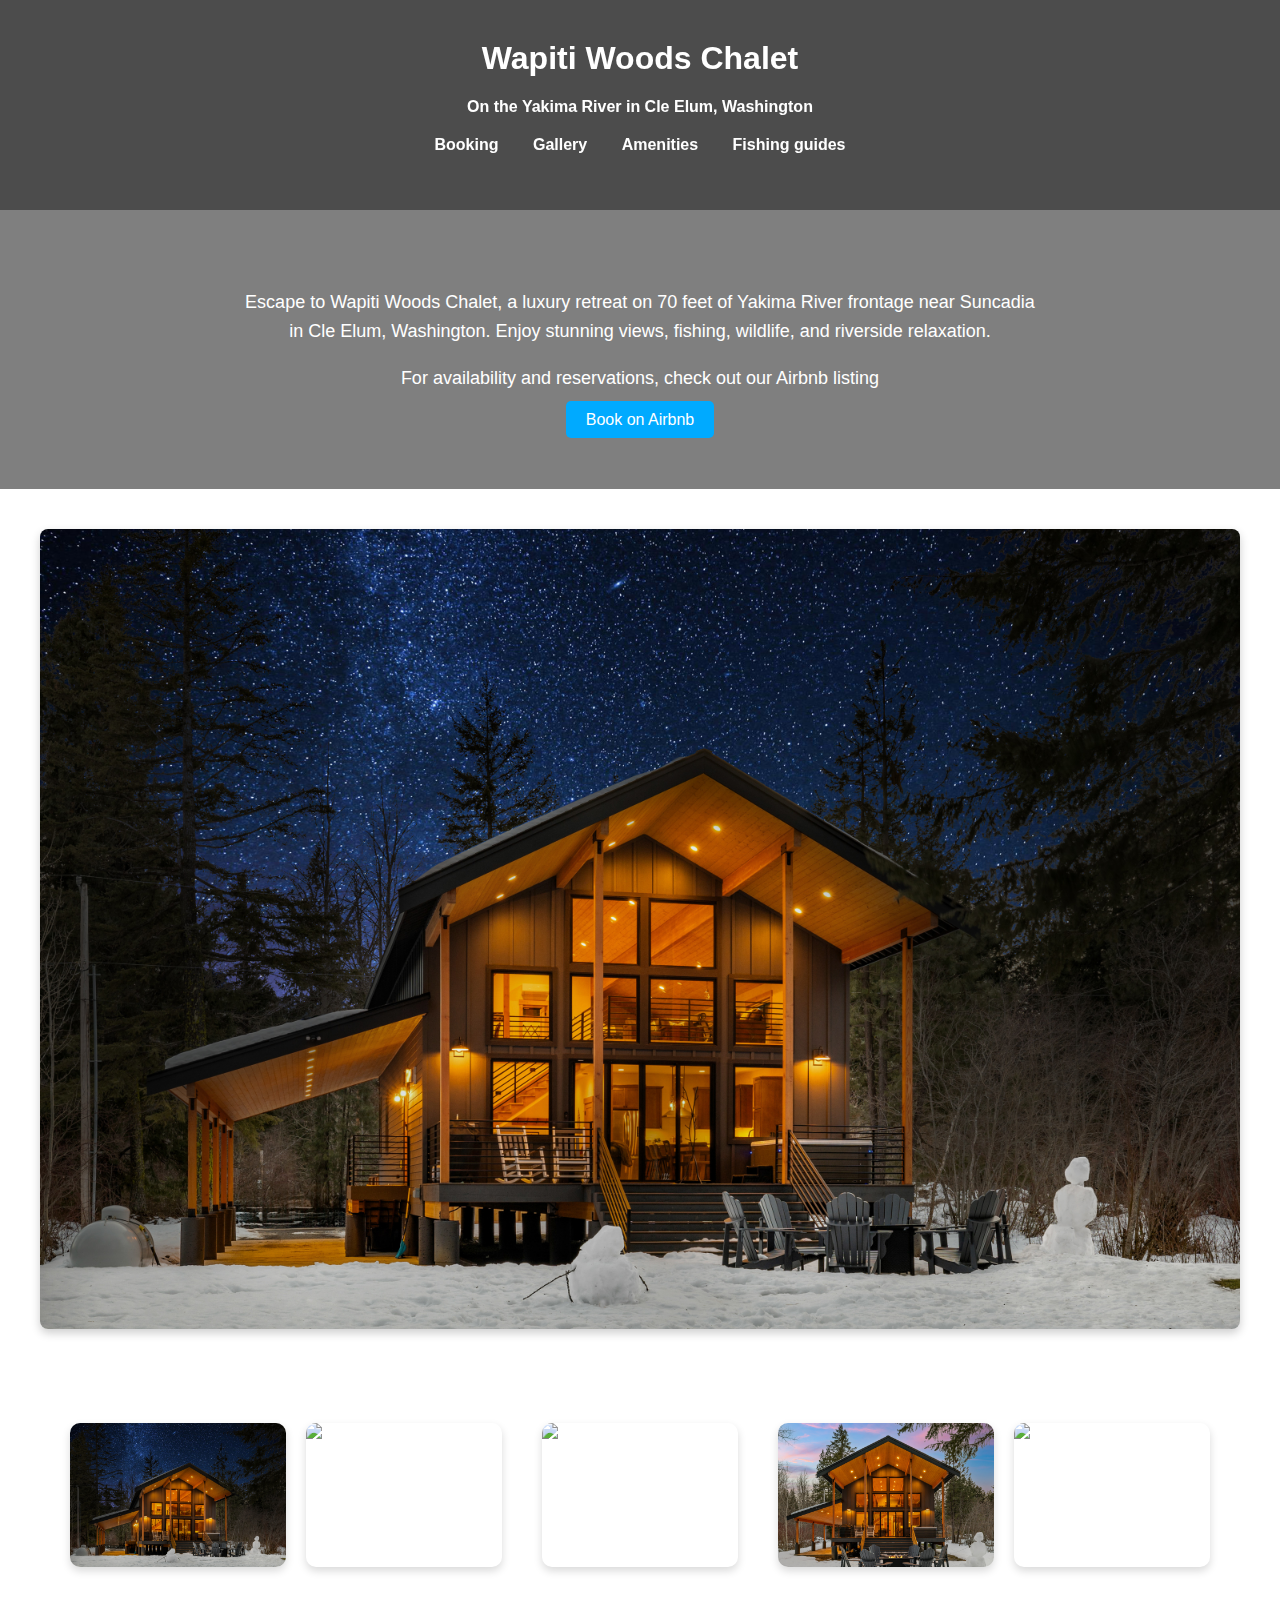
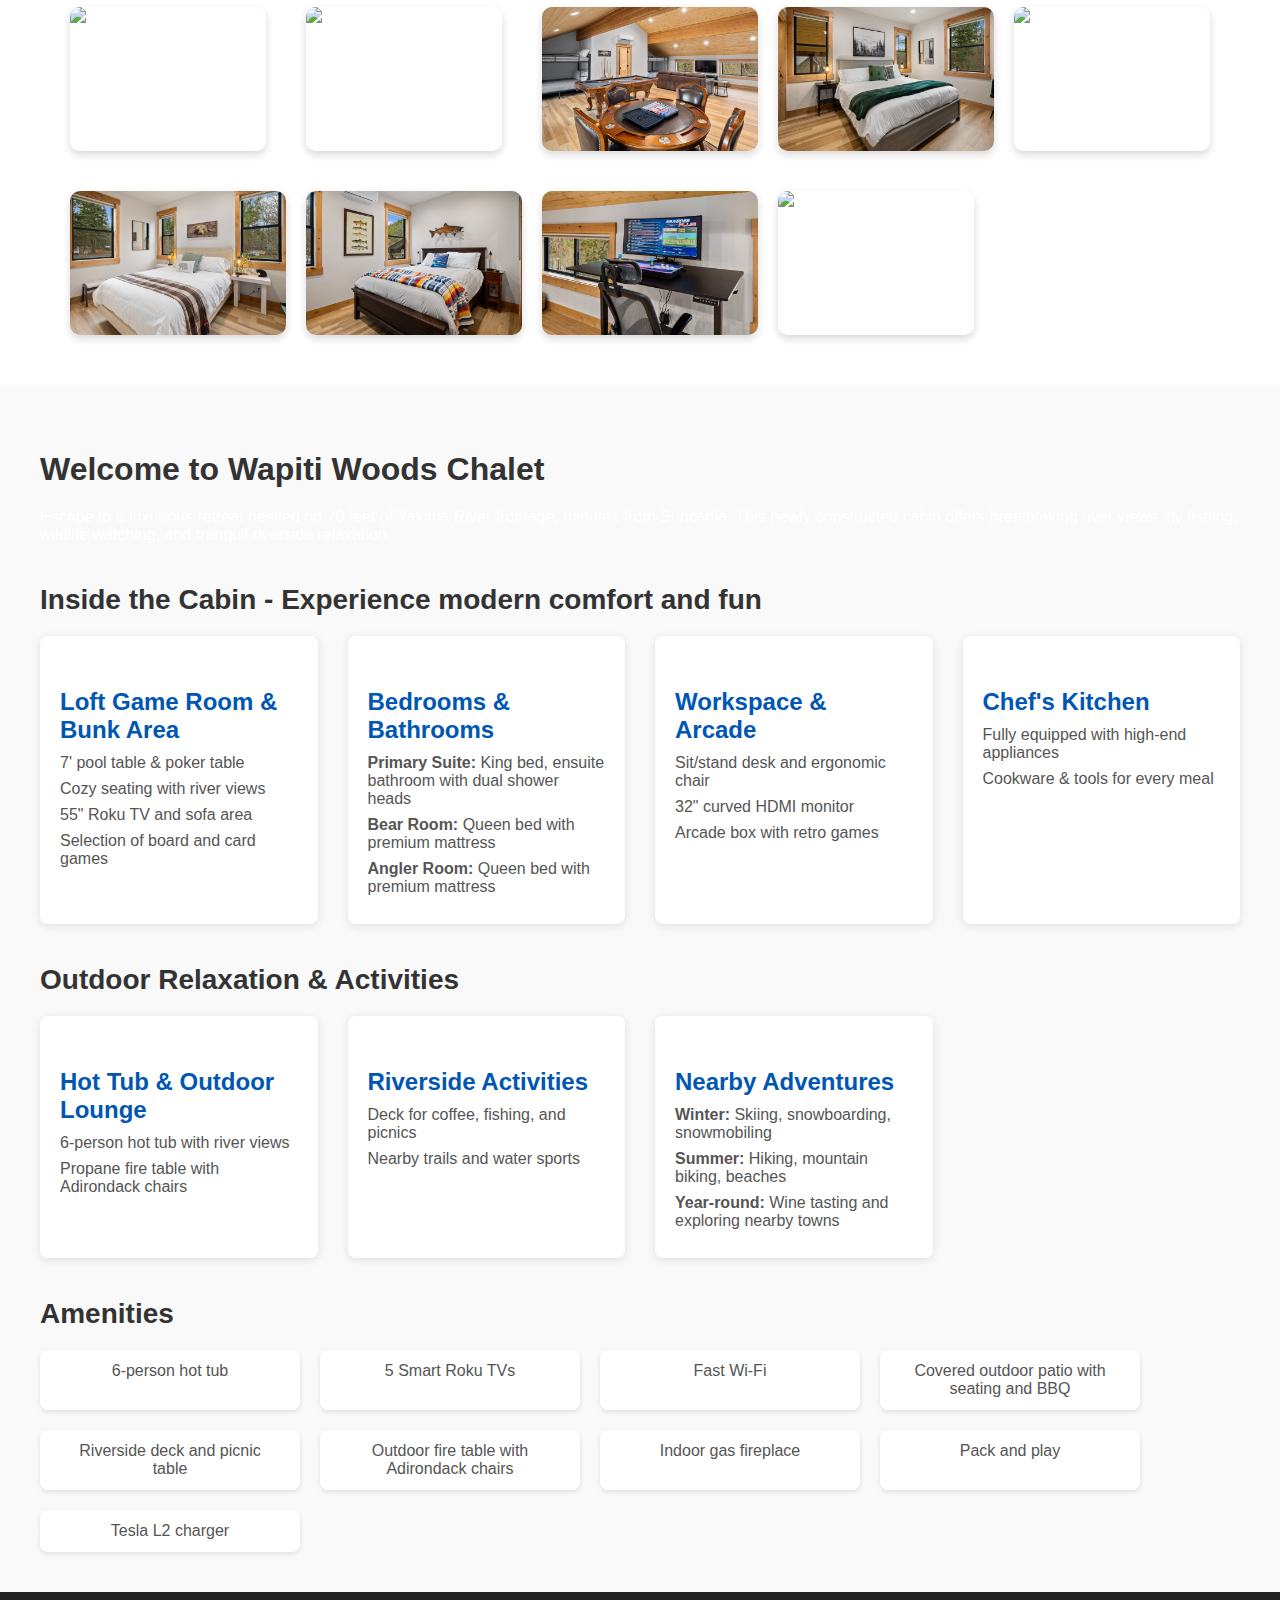
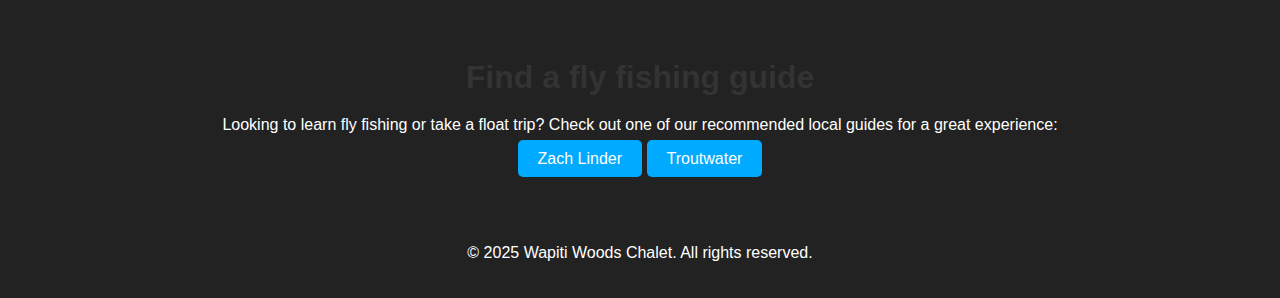
==== index.html @ 4b2c9969 "v2 site" ====
<!DOCTYPE html>
<html lang="en">
<head>
    <meta charset="UTF-8">
    <meta name="viewport" content="width=device-width, initial-scale=1.0">
    <title>Wapiti Woods Chalet</title>
    <link rel="stylesheet" href="styles.css"> <!-- Link to your CSS file -->
</head>
<body>
    <header>
        <h1>Wapiti Woods Chalet</h1>
        <h4 style="color: white;">On the Yakima River in Cle Elum, Washington</h4>
        <nav>
            <ul>
                <li><a href="#about">Booking</a></li>
                <li><a href="#gallery">Gallery</a></li>
                <li><a href="#amenities">Amenities</a></li>                
                <li><a href="#guides">Fishing guides</a></li>
            </ul>
        </nav>
    </header>
    
    <section id="about">
        <div class="about-content">
            <p>
                Escape to Wapiti Woods Chalet, a luxury retreat on 70 feet of Yakima River frontage near Suncadia in Cle Elum, Washington.
                Enjoy stunning views, fishing, wildlife, and riverside relaxation.
            </p>      
            <p>For availability and reservations, check out our Airbnb listing</p>
            <a href="https://www.airbnb.com/rooms/1300915992588031876" class="cta-button" target="_blank">Book on Airbnb</a>
        </div>
    </section>
    
    <section id="featured-image">
        <img src="images/image0.jpg" alt="Featured Image" class="featured-image">
    </section>

    <section id="gallery">
        <img src="images/image0.jpg" alt="Chalet exterior - Winter" class="thumbnail" data-full="images/image0.jpg">
        <img src="images/image1.jpg" alt="Chalet exterior - Fall" class="thumbnail" data-full="images/image1.jpg">
        <img src="images/image2.jpg" alt="View from river" class="thumbnail" data-full="images/image2.jpg">
        <img src="images/image3.jpg" alt="Chalet exterior - Winter" class="thumbnail" data-full="images/image3.jpg">
        <img src="images/image4.jpg" alt="Chalet exterior - Fall" class="thumbnail" data-full="images/image4.jpg">
        <img src="images/image5.jpg" alt="View from river" class="thumbnail" data-full="images/image5.jpg">
        <img src="images/image6.jpg" alt="Chalet exterior - Winter" class="thumbnail" data-full="images/image6.jpg">
        <img src="images/image7.jpg" alt="Chalet exterior - Fall" class="thumbnail" data-full="images/image7.jpg">
        <img src="images/image8.jpg" alt="View from river" class="thumbnail" data-full="images/image8.jpg">
        <img src="images/image9.jpg" alt="Chalet exterior - Winter" class="thumbnail" data-full="images/image9.jpg">
        <img src="images/image10.jpg" alt="Chalet exterior - Fall" class="thumbnail" data-full="images/image10.jpg">
        <img src="images/image11.jpg" alt="View from river" class="thumbnail" data-full="images/image11.jpg">
        <img src="images/image12.jpg" alt="View from river" class="thumbnail" data-full="images/image12.jpg">
        <img src="images/image13.jpg" alt="View from river" class="thumbnail" data-full="images/image13.jpg">
    </section>

    <!-- Lightbox Modal Structure -->
    <div class="lightbox">
        <div class="lightbox-content">
            <span class="close-button">&times;</span>
            <button class="prev-button">&#10094;</button>
            <img class="lightbox-image" src="" alt="Full Image">
            <button class="next-button">&#10095;</button>
        </div>
    </div>

    <section id="amenities">
        <div class="amenities-content">
            <h2>Welcome to Wapiti Woods Chalet</h2>
            <p>
                Escape to a luxurious retreat nestled on 70 feet of Yakima River frontage, minutes from Suncadia. This newly constructed cabin offers breathtaking river views, fly fishing, wildlife watching, and tranquil riverside relaxation.
            </p>
            
            <h3>Inside the Cabin - Experience modern comfort and fun</h3>
            <div class="amenities-grid">
                <div class="amenity">
                    <h4>Loft Game Room & Bunk Area</h4>
                    <ul>
                        <li>7' pool table & poker table</li>
                        <li>Cozy seating with river views</li>
                        <li>55" Roku TV and sofa area</li>
                        <li>Selection of board and card games</li>
                    </ul>
                </div>
                <div class="amenity">
                    <h4>Bedrooms & Bathrooms</h4>
                    <ul>
                        <li><strong>Primary Suite:</strong> King bed, ensuite bathroom with dual shower heads</li>
                        <li><strong>Bear Room:</strong> Queen bed with premium mattress</li>
                        <li><strong>Angler Room:</strong> Queen bed with premium mattress</li>
                    </ul>
                </div>
                <div class="amenity">
                    <h4>Workspace & Arcade</h4>
                    <ul>
                        <li>Sit/stand desk and ergonomic chair</li>
                        <li>32" curved HDMI monitor</li>
                        <li>Arcade box with retro games</li>
                    </ul>
                </div>
                <div class="amenity">
                    <h4>Chef's Kitchen</h4>
                    <ul>
                        <li>Fully equipped with high-end appliances</li>
                        <li>Cookware & tools for every meal</li>
                    </ul>
                </div>
            </div>
    
            <h3>Outdoor Relaxation & Activities</h3>
            <div class="amenities-grid">
                <div class="amenity">
                    <h4>Hot Tub & Outdoor Lounge</h4>
                    <ul>
                        <li>6-person hot tub with river views</li>
                        <li>Propane fire table with Adirondack chairs</li>
                    </ul>
                </div>
                <div class="amenity">
                    <h4>Riverside Activities</h4>
                    <ul>
                        <li>Deck for coffee, fishing, and picnics</li>
                        <li>Nearby trails and water sports</li>
                    </ul>
                </div>
                <div class="amenity">
                    <h4>Nearby Adventures</h4>
                    <ul>
                        <li><strong>Winter:</strong> Skiing, snowboarding, snowmobiling</li>
                        <li><strong>Summer:</strong> Hiking, mountain biking, beaches</li>
                        <li><strong>Year-round:</strong> Wine tasting and exploring nearby towns</li>
                    </ul>
                </div>
            </div>
    
            <h3>Amenities</h3>
            <ul class="amenities-list">
                <li>6-person hot tub</li>
                <li>5 Smart Roku TVs</li>
                <li>Fast Wi-Fi</li>
                <li>Covered outdoor patio with seating and BBQ</li>
                <li>Riverside deck and picnic table</li>
                <li>Outdoor fire table with Adirondack chairs</li>
                <li>Indoor gas fireplace</li>
                <li>Pack and play</li>
                <li>Tesla L2 charger</li>
            </ul>
        </div>
    </section>
    

    <section id="guides">
        <h2>Find a fly fishing guide</h2>
        <p>Looking to learn fly fishing or take a float trip? Check out one of our recommended local guides for a great experience:</p>
        <a href="zach-linder.html" class="cta-button" target="_blank">Zach Linder</a>
        <a href="troutwater.html" class="cta-button" target="_blank">Troutwater</a>
    </section>

    <footer>
        <p>&copy; 2025 Wapiti Woods Chalet. All rights reserved.</p>
    </footer>

    <script>
        // Get the gallery thumbnails and lightbox modal elements
        const thumbnails = document.querySelectorAll('.thumbnail');
        const lightbox = document.querySelector('.lightbox');
        const lightboxImage = document.querySelector('.lightbox-image');
        const closeButton = document.querySelector('.close-button');
        const prevButton = document.querySelector('.prev-button');
        const nextButton = document.querySelector('.next-button');

        // Show the lightbox with the clicked image
        thumbnails.forEach((thumbnail, index) => {
            thumbnail.addEventListener('click', () => {
                lightbox.style.display = 'flex';
                lightboxImage.src = thumbnail.getAttribute('data-full');
                lightboxImage.dataset.index = index; // Store the index of the image
            });
        });

        // Close the lightbox
        closeButton.addEventListener('click', () => {
            lightbox.style.display = 'none';
        });

        // Navigate to previous image
        prevButton.addEventListener('click', () => {
            let index = parseInt(lightboxImage.dataset.index);
            index = (index === 0) ? thumbnails.length - 1 : index - 1;
            lightboxImage.src = thumbnails[index].getAttribute('data-full');
            lightboxImage.dataset.index = index;
        });

        // Navigate to next image
        nextButton.addEventListener('click', () => {
            let index = parseInt(lightboxImage.dataset.index);
            index = (index === thumbnails.length - 1) ? 0 : index + 1;
            lightboxImage.src = thumbnails[index].getAttribute('data-full');
            lightboxImage.dataset.index = index;
        });
    </script>
</body>
</html>
---- styles.css ----
/* General Body Styles */
body {
    background-size: cover;
    background-position: center;
    background-attachment: fixed; /* Keeps the background in place while scrolling */
    margin: 0;
    padding: 0;
    height: 100vh;
    font-family: 'Roboto', sans-serif; /* Example Google Font */
    color: white;
}

/* Header Styling */
header {
    position: sticky;
    top: 0;
    z-index: 10;
    background-color: rgba(0, 0, 0, 0.7); /* Dark background for better visibility of text */
    color: white;
    padding: 40px 20px; /* Adjusted padding for better spacing */
    text-align: center;
}

header h1 {
    margin: 0;
}

nav ul {
    list-style-type: none;
    padding: 0;
}

nav ul li {
    display: inline;
    margin: 0 15px;
}

nav ul li a {
    color: white;
    text-decoration: none;
    font-weight: bold;
}

nav ul li a:hover {
    color: #00aaff;
}

/* About Section */
#about {
    position: relative;
    background-color: rgba(0, 0, 0, 0.5); /* Dark overlay for readability */
    padding: 60px 20px;
    color: white;
}

#about .about-content {
    max-width: 800px;
    margin: 0 auto;
    text-align: center;
    z-index: 1;
}

#about h2, #about h4 {
    margin: 20px 0;
}

#about p {
    font-size: 18px;
    line-height: 1.6;
}

/* Booking Section */
#booking {
    margin-top: 30px;
    background-color: rgba(0, 0, 0, 0.7); /* Background for booking section */
    padding: 20px;
    text-align: center;
}

#booking .cta-button {
    background-color: #00aaff;
    color: white;
    padding: 10px 20px;
    text-decoration: none;
    border-radius: 5px;
    transition: background-color 0.3s ease; /* Smooth transition */
}

#booking .cta-button:hover {
    background-color: #0088cc;
}

#featured-image {
    text-align: center;
    margin: 40px 0;
}

.featured-image {
    width: 100%;
    height: auto;
    max-width: 1200px;
    border-radius: 8px;
    box-shadow: 0 4px 10px rgba(0, 0, 0, 0.2); /* Adds shadow around the image for better emphasis */
}

/* Gallery Section */
#gallery {
    padding: 40px;
    display: grid;
    grid-template-columns: repeat(auto-fill, minmax(200px, 1fr));
    gap: 20px;
    margin: 0 20px;
}

.thumbnail {
    max-width: 100%;
    height: auto;
    margin: 10px;
    cursor: pointer;
    border-radius: 10px;
    box-shadow: 0 4px 8px rgba(0, 0, 0, 0.15); /* Adds depth */
    transition: transform 0.3s ease, box-shadow 0.3s ease;
}

.thumbnail:hover {
    transform: scale(1.05);
}

.thumbnail:active {
    transform: scale(1);
}

/* Amenities Section */
#amenities {
    padding: 40px 20px;
    background-color: #f9f9f9;
}

.amenities-content {
    max-width: 1200px;
    margin: 0 auto;
}

h2, h3, h4 {
    color: #333;
    margin-bottom: 20px;
}

h2 {
    font-size: 32px;
}

h3 {
    font-size: 28px;
    margin-top: 40px;
}

.amenities-grid {
    display: grid;
    grid-template-columns: 1fr 1fr 1fr 1fr;
    gap: 30px;
    margin-bottom: 40px;
}

.amenity {
    background-color: #fff;
    padding: 20px;
    border-radius: 8px;
    box-shadow: 0 2px 10px rgba(0, 0, 0, 0.1);
}

.amenity h4 {
    font-size: 24px;
    color: #0056b3;
    margin-bottom: 10px;
}

.amenity ul {
    list-style-type: none;
    padding: 0;
    margin: 0;
}

.amenity ul li {
    font-size: 16px;
    color: #555;
    margin-bottom: 8px;
}

.amenities-list {
    list-style-type: none;
    padding: 0;
    margin: 0;
    display: flex;
    flex-wrap: wrap;
    gap: 20px;
}

.amenities-list li {
    background-color: #fff;
    padding: 12px 20px;
    border-radius: 8px;
    box-shadow: 0 2px 5px rgba(0, 0, 0, 0.1);
    font-size: 16px;
    color: #555;
    width: 220px;
    text-align: center;
}

@media (max-width: 768px) {
    .amenities-grid {
        grid-template-columns: 1fr 1fr;
    }

    .amenities-list li {
        width: 180px; /* Adjust width on smaller devices */
    }
}

@media (max-width: 480px) {
    .amenities-grid {
        grid-template-columns: 1fr;
    }

    .amenities-list li {
        width: 100%;
    }
}

/* Guides Section */
#guides {
    padding: 40px 20px;
    text-align: center;
    background-color: #222;
    color: white;
}

#guides h2 {
    margin-bottom: 20px;
}

.cta-button {
    background-color: #00aaff;
    color: white;
    padding: 10px 20px;
    text-decoration: none;
    border-radius: 5px;
    transition: background-color 0.3s ease; /* Smooth transition */
}

.cta-button:hover {
    background-color: #0088cc;
}

/* Footer Styling */
footer {
    background-color: #222;
    color: white;
    padding: 20px;
    text-align: center;
    margin-top: auto;
}

/* Lightbox Modal */
.lightbox {
    display: none;
    position: fixed;
    top: 0;
    left: 0;
    width: 100%;
    height: 100%;
    background-color: rgba(0, 0, 0, 0.8);
    justify-content: center;
    align-items: center;
}

.lightbox-content {
    position: relative;
    max-width: 90%;
    max-height: 90%;
    text-align: center;
    padding: 20px; /* Padding for better visibility */
}

.lightbox-image {
    width: 100%;
    height: auto;
}

.close-button,
.prev-button,
.next-button {
    position: absolute;
    top: 10px;
    font-size: 30px;
    color: white;
    background: none;
    border: none;
    cursor: pointer;
}

.close-button {
    right: 20px;
    top: 20px;
}

.prev-button {
    left: 20px;
    top: 50%;
    transform: translateY(-50%);
}

.next-button {
    right: 20px;
    top: 50%;
    transform: translateY(-50%);
}
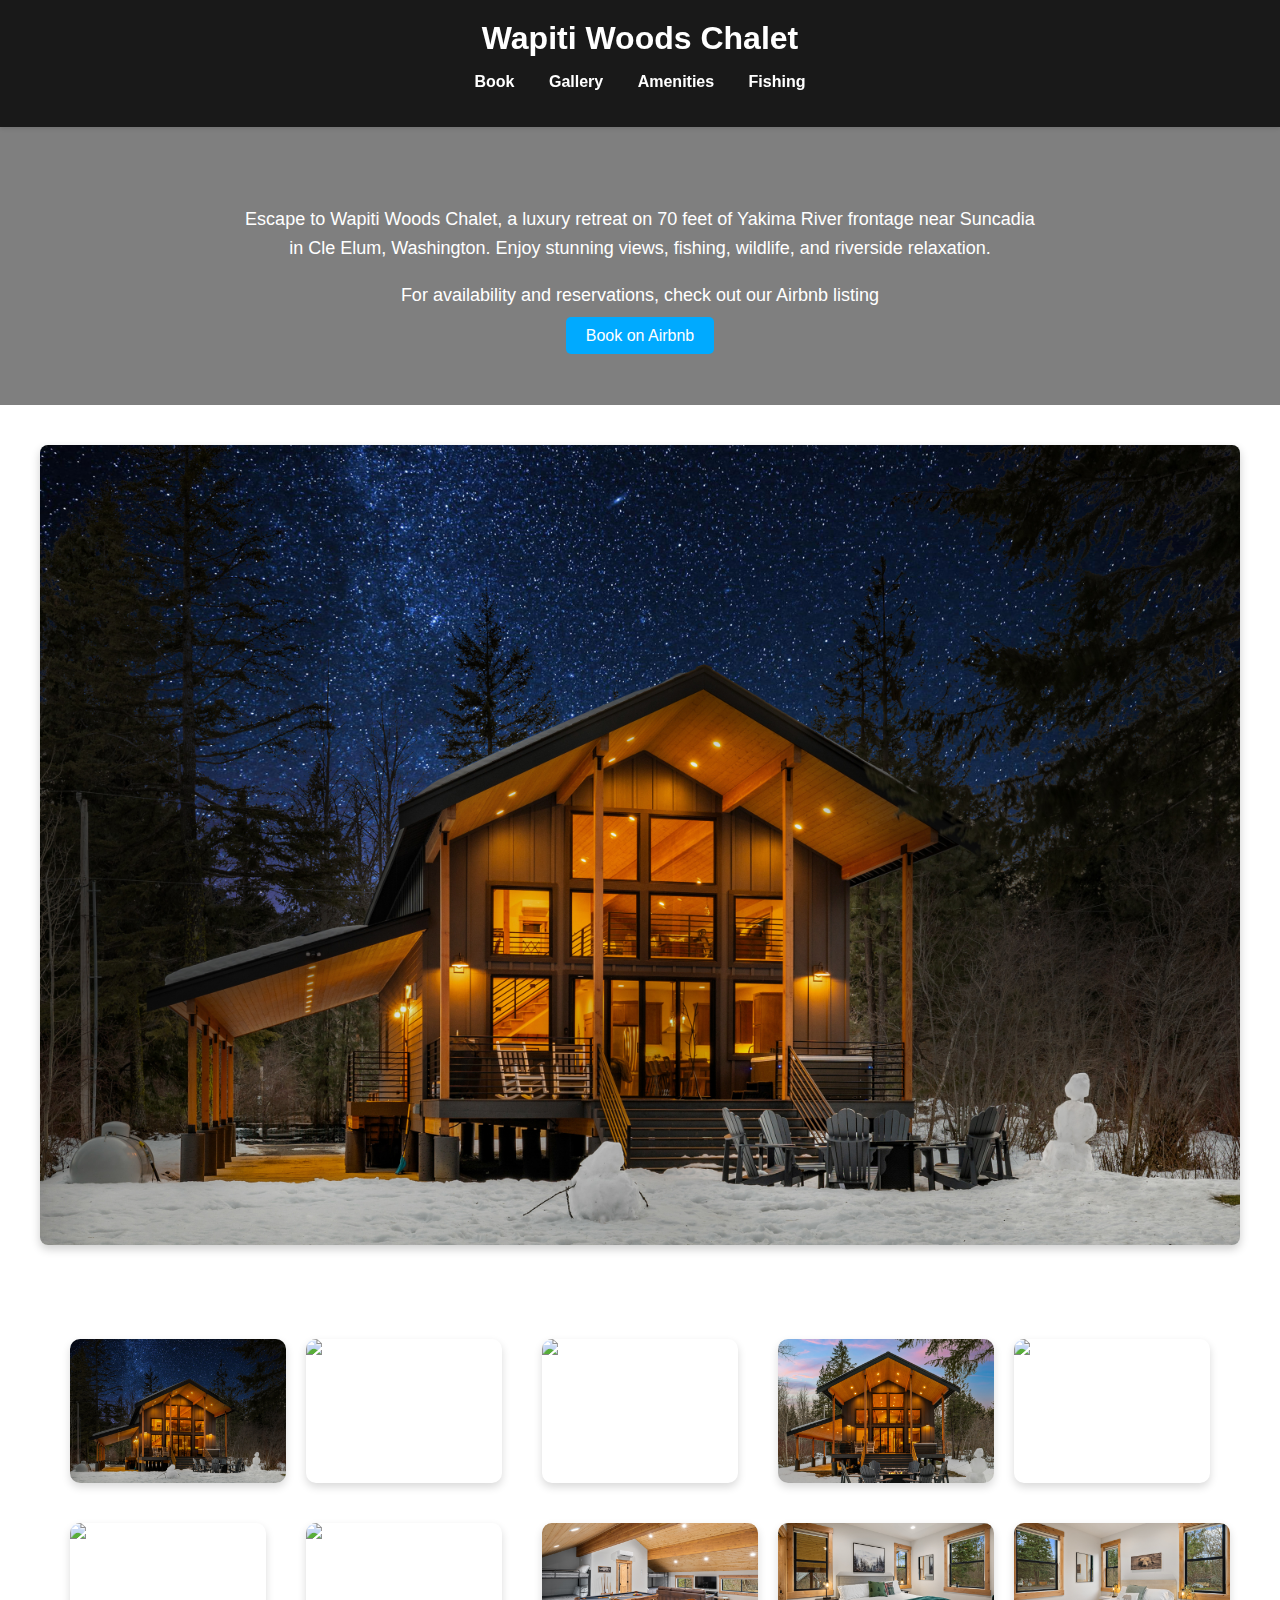
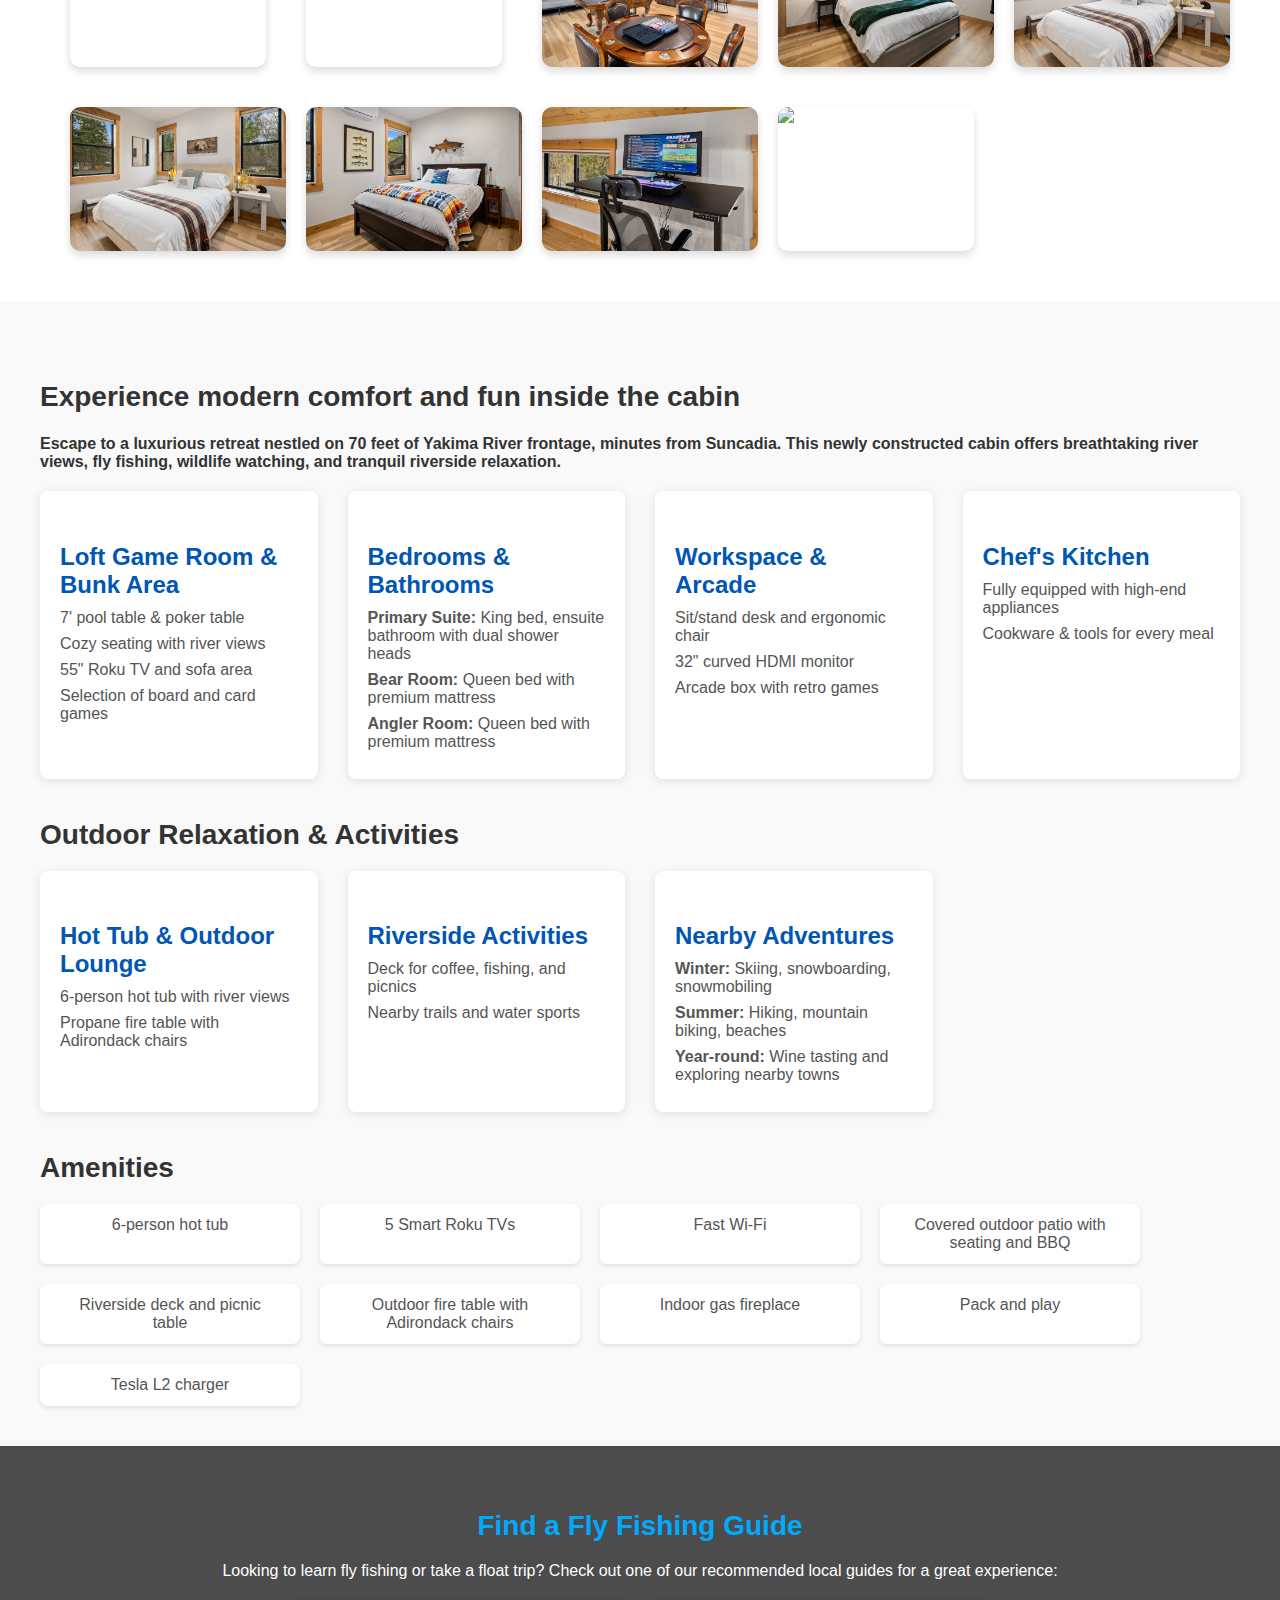
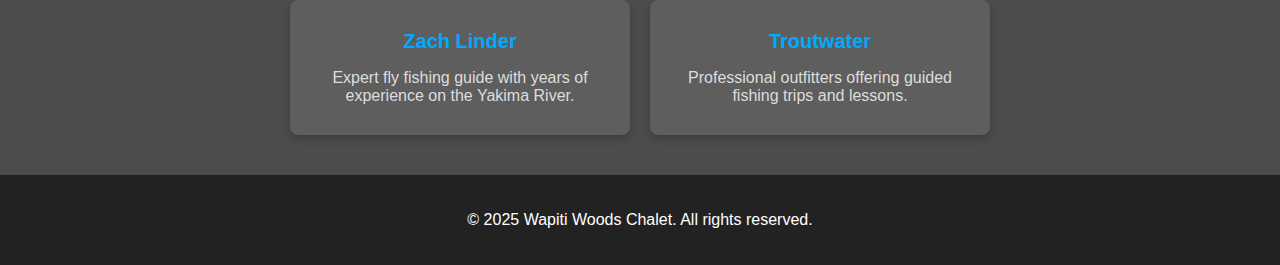
==== commit 0e2466e4: "Updates" ====
--- a/index.html
+++ b/index.html
@@ -9,13 +9,12 @@
 <body>
     <header>
         <h1>Wapiti Woods Chalet</h1>
-        <h4 style="color: white;">On the Yakima River in Cle Elum, Washington</h4>
         <nav>
             <ul>
-                <li><a href="#about">Booking</a></li>
+                <li><a href="#about">Book</a></li>
                 <li><a href="#gallery">Gallery</a></li>
                 <li><a href="#amenities">Amenities</a></li>                
-                <li><a href="#guides">Fishing guides</a></li>
+                <li><a href="#guides">Fishing</a></li>
             </ul>
         </nav>
     </header>
@@ -45,7 +44,7 @@
         <img src="images/image6.jpg" alt="Chalet exterior - Winter" class="thumbnail" data-full="images/image6.jpg">
         <img src="images/image7.jpg" alt="Chalet exterior - Fall" class="thumbnail" data-full="images/image7.jpg">
         <img src="images/image8.jpg" alt="View from river" class="thumbnail" data-full="images/image8.jpg">
-        <img src="images/image9.jpg" alt="Chalet exterior - Winter" class="thumbnail" data-full="images/image9.jpg">
+        <img src="images/image10.jpg" alt="Chalet exterior - Winter" class="thumbnail" data-full="images/image10.jpg">
         <img src="images/image10.jpg" alt="Chalet exterior - Fall" class="thumbnail" data-full="images/image10.jpg">
         <img src="images/image11.jpg" alt="View from river" class="thumbnail" data-full="images/image11.jpg">
         <img src="images/image12.jpg" alt="View from river" class="thumbnail" data-full="images/image12.jpg">
@@ -64,12 +63,9 @@
 
     <section id="amenities">
         <div class="amenities-content">
-            <h2>Welcome to Wapiti Woods Chalet</h2>
-            <p>
-                Escape to a luxurious retreat nestled on 70 feet of Yakima River frontage, minutes from Suncadia. This newly constructed cabin offers breathtaking river views, fly fishing, wildlife watching, and tranquil riverside relaxation.
-            </p>
+            <h3>Experience modern comfort and fun inside the cabin</h3>
+            <h4>Escape to a luxurious retreat nestled on 70 feet of Yakima River frontage, minutes from Suncadia. This newly constructed cabin offers breathtaking river views, fly fishing, wildlife watching, and tranquil riverside relaxation.</h4>
             
-            <h3>Inside the Cabin - Experience modern comfort and fun</h3>
             <div class="amenities-grid">
                 <div class="amenity">
                     <h4>Loft Game Room & Bunk Area</h4>
@@ -146,12 +142,23 @@
         </div>
     </section>
     
-
     <section id="guides">
-        <h2>Find a fly fishing guide</h2>
+        <h2>Find a Fly Fishing Guide</h2>
         <p>Looking to learn fly fishing or take a float trip? Check out one of our recommended local guides for a great experience:</p>
-        <a href="zach-linder.html" class="cta-button" target="_blank">Zach Linder</a>
-        <a href="troutwater.html" class="cta-button" target="_blank">Troutwater</a>
+        <div class="guides-list">
+            <div class="guide">
+                <a href="zach-linder.html" target="_blank">
+                    <h3>Zach Linder</h3>
+                    <p>Expert fly fishing guide with years of experience on the Yakima River.</p>
+                </a>
+            </div>
+            <div class="guide">
+                <a href="troutwater.html" target="_blank">
+                    <h3>Troutwater</h3>
+                    <p>Professional outfitters offering guided fishing trips and lessons.</p>
+                </a>
+            </div>
+        </div>
     </section>
 
     <footer>
--- a/styles.css
+++ b/styles.css
@@ -5,20 +5,22 @@
     background-attachment: fixed; /* Keeps the background in place while scrolling */
     margin: 0;
     padding: 0;
-    height: 100vh;
     font-family: 'Roboto', sans-serif; /* Example Google Font */
     color: white;
+    overflow: visible; /* Ensure the sticky context isn't constrained */
+    height: 100%; /* Required for proper layout behavior */
 }
 
 /* Header Styling */
 header {
     position: sticky;
     top: 0;
-    z-index: 10;
-    background-color: rgba(0, 0, 0, 0.7); /* Dark background for better visibility of text */
-    color: white;
-    padding: 40px 20px; /* Adjusted padding for better spacing */
-    text-align: center;
+    z-index: 1000;
+    background-color: rgba(0, 0, 0, 0.9); /* Dark background for better visibility of text */
+    color: white;
+    padding: 20px 10px; /* Adjusted padding for better spacing */
+    text-align: center;
+    box-shadow: 0 2px 4px rgba(0, 0, 0, 0.1); /* Adds a subtle shadow for separation */
 }
 
 header h1 {
@@ -231,12 +233,69 @@
 #guides {
     padding: 40px 20px;
     text-align: center;
-    background-color: #222;
+    background-color: rgba(0, 0, 0, 0.7); /* Slightly darker background */
     color: white;
 }
 
 #guides h2 {
     margin-bottom: 20px;
+    font-size: 28px;
+    color: #00aaff;
+}
+
+.guides-list {
+    display: flex;
+    flex-wrap: wrap;
+    justify-content: center;
+    gap: 20px;
+    margin-top: 20px;
+}
+
+.guide {
+    background-color: rgba(255, 255, 255, 0.1); /* Light overlay for contrast */
+    border-radius: 8px;
+    padding: 20px;
+    text-align: center;
+    width: 300px;
+    transition: transform 0.3s ease, box-shadow 0.3s ease;
+    box-shadow: 0 4px 10px rgba(0, 0, 0, 0.2); /* Subtle shadow for depth */
+}
+
+.guide:hover {
+    transform: scale(1.05);
+    box-shadow: 0 6px 15px rgba(0, 0, 0, 0.3); /* More pronounced shadow on hover */
+}
+
+.guide h3 {
+    font-size: 20px;
+    margin: 10px 0;
+    color: #00aaff;
+}
+
+.guide p {
+    font-size: 16px;
+    color: #ddd;
+    margin-bottom: 10px;
+}
+
+.guide a {
+    text-decoration: none;
+    color: inherit;
+}
+
+.guide a:hover h3 {
+    color: #0088cc; /* Slightly darker blue on hover */
+}
+
+@media (max-width: 768px) {
+    .guides-list {
+        flex-direction: column;
+        gap: 15px;
+    }
+
+    .guide {
+        width: 100%;
+    }
 }
 
 .cta-button {
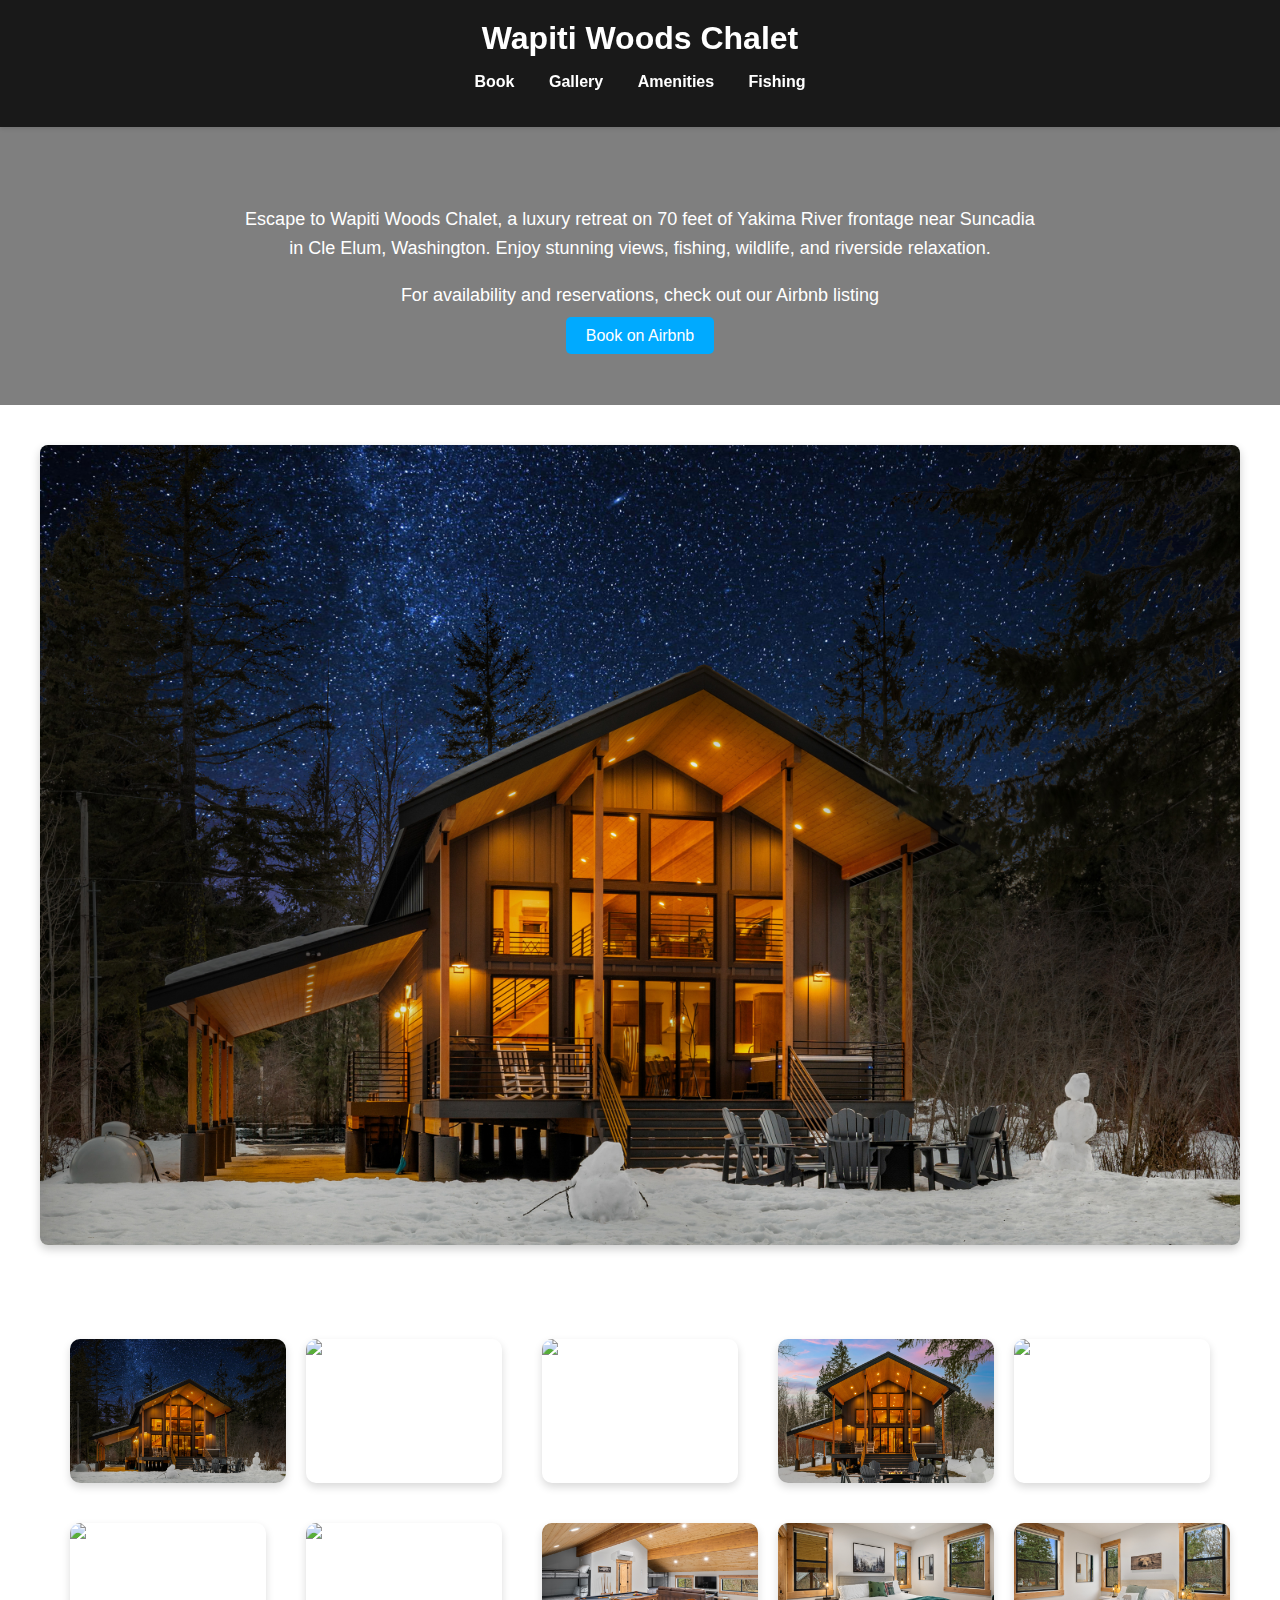
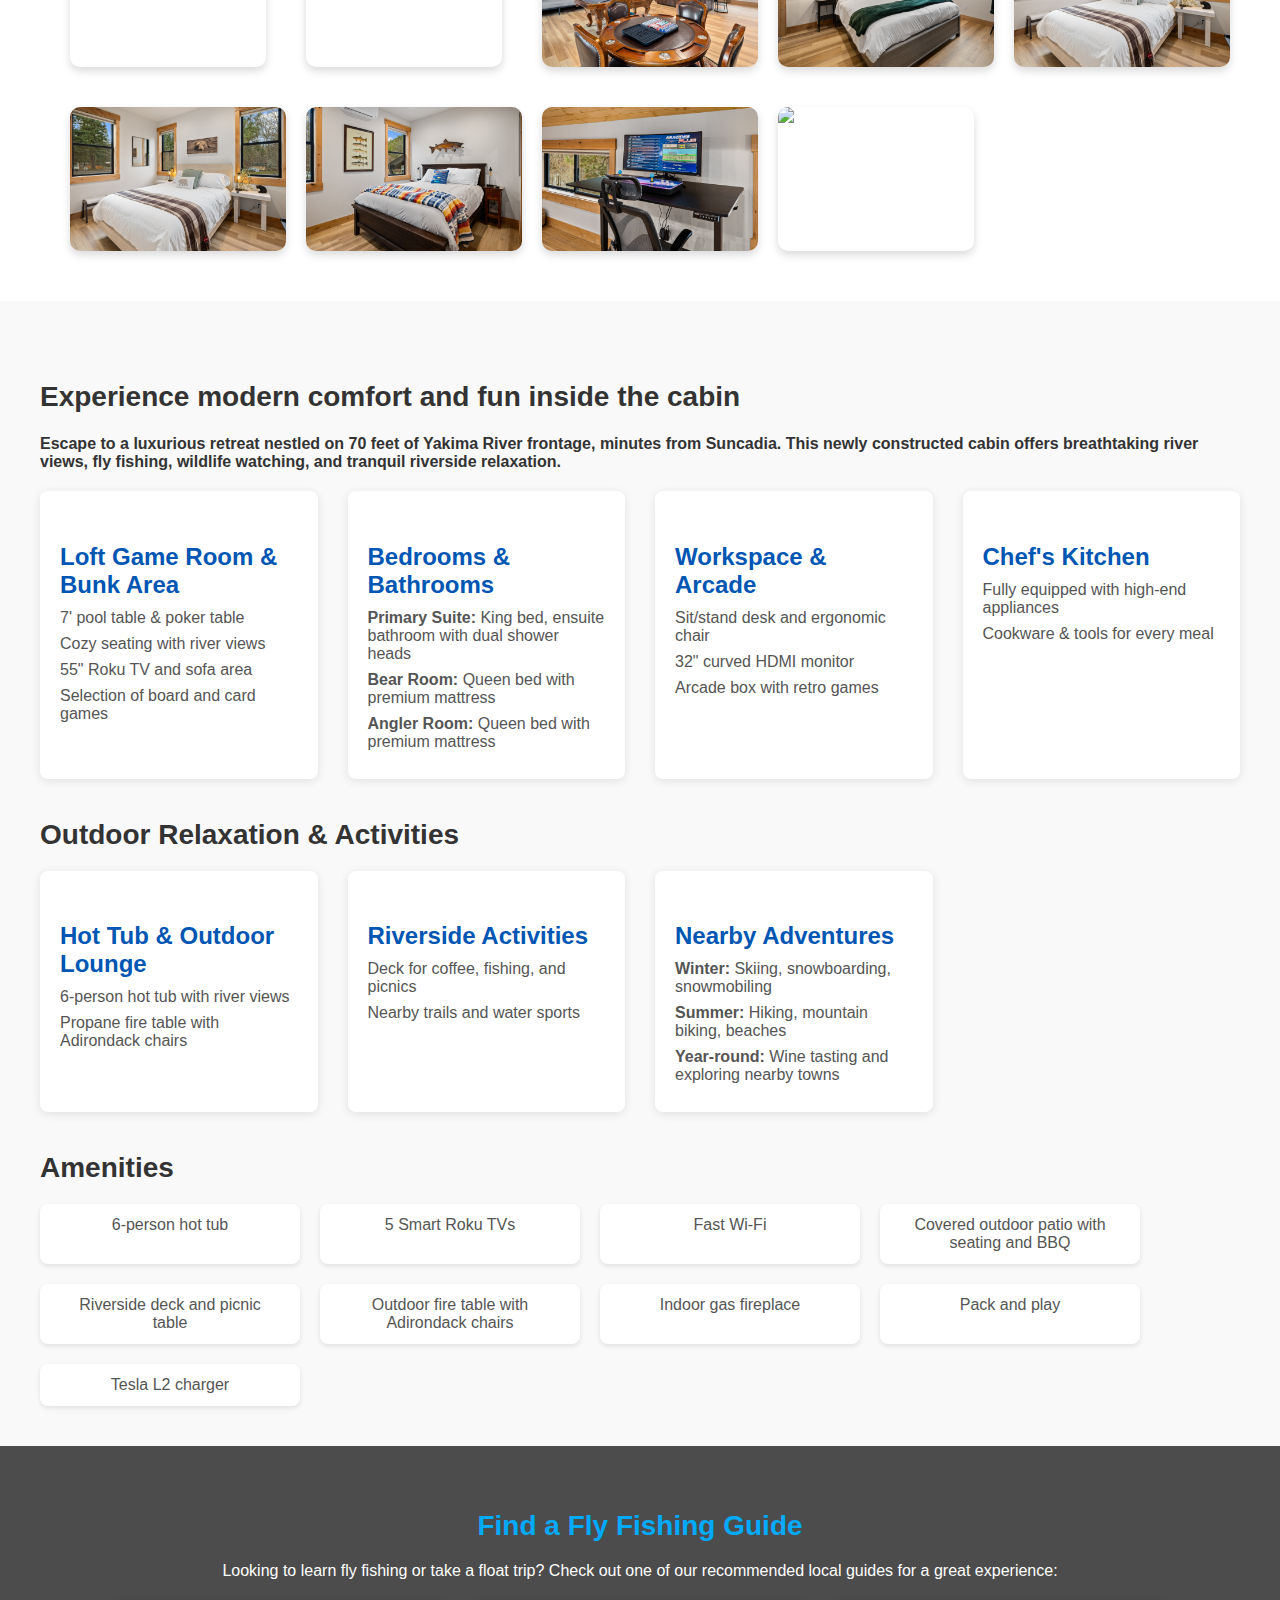
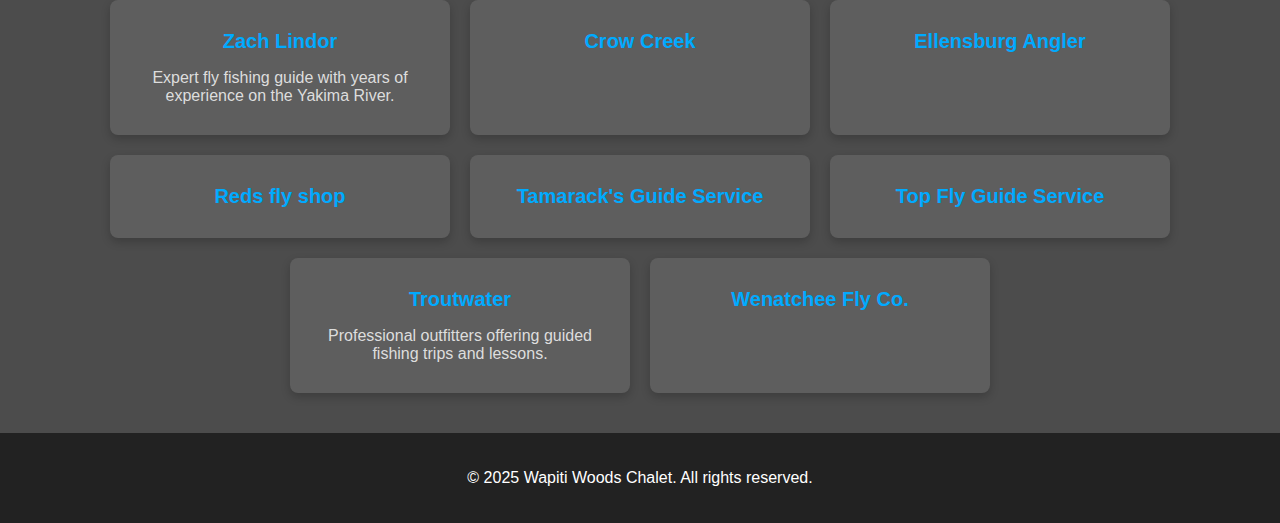
==== commit 5abbc8ff: "Added more fish guides" ====
--- a/index.html
+++ b/index.html
@@ -147,15 +147,45 @@
         <p>Looking to learn fly fishing or take a float trip? Check out one of our recommended local guides for a great experience:</p>
         <div class="guides-list">
             <div class="guide">
-                <a href="zach-linder.html" target="_blank">
-                    <h3>Zach Linder</h3>
+                <a href="zach-lindor.html" target="_blank">
+                    <h3>Zach Lindor</h3>
                     <p>Expert fly fishing guide with years of experience on the Yakima River.</p>
                 </a>
             </div>
             <div class="guide">
-                <a href="troutwater.html" target="_blank">
+                <a href="https://crowcreekguide.com/" target="_blank">
+                    <h3>Crow Creek</h3>
+                </a>
+            </div>
+            <div class="guide">
+                <a href="https://ellensburgangler.com" target="_blank">
+                    <h3>Ellensburg Angler</h3>
+                </a>
+            </div>
+            <div class="guide">
+                <a href="https://redsflyfishing.com/pages/guide-service" target="_blank">
+                    <h3>Reds fly shop</h3>
+                </a>
+            </div>
+            <div class="guide">
+                <a href="https://tamaracksguideservice.com" target="_blank">
+                    <h3>Tamarack's Guide Service</h3>
+                </a>
+            </div>
+            <div class="guide">
+                <a href="https://topflyguides.com/?fbclid=IwY2xjawH6bI9leHRuA2FlbQIxMAABHZMrQDM65bEkGwOomndSsB9KiK7-Dq4s_RgTt3j5UALi8TK97fC1VeOhjQ_aem_EnCmUhAAlJ4GT8aKY6Nx6A" target="_blank">
+                    <h3>Top Fly Guide Service</h3>
+                </a>
+            </div>
+            <div class="guide">
+                <a href="https://www.troutwaterflyshop.com" target="_blank">
                     <h3>Troutwater</h3>
                     <p>Professional outfitters offering guided fishing trips and lessons.</p>
+                </a>
+            </div>
+            <div class="guide">
+                <a href="https://redsflyfishing.com/pages/guide-service" target="_blank">
+                    <h3>Wenatchee Fly Co.</h3>
                 </a>
             </div>
         </div>
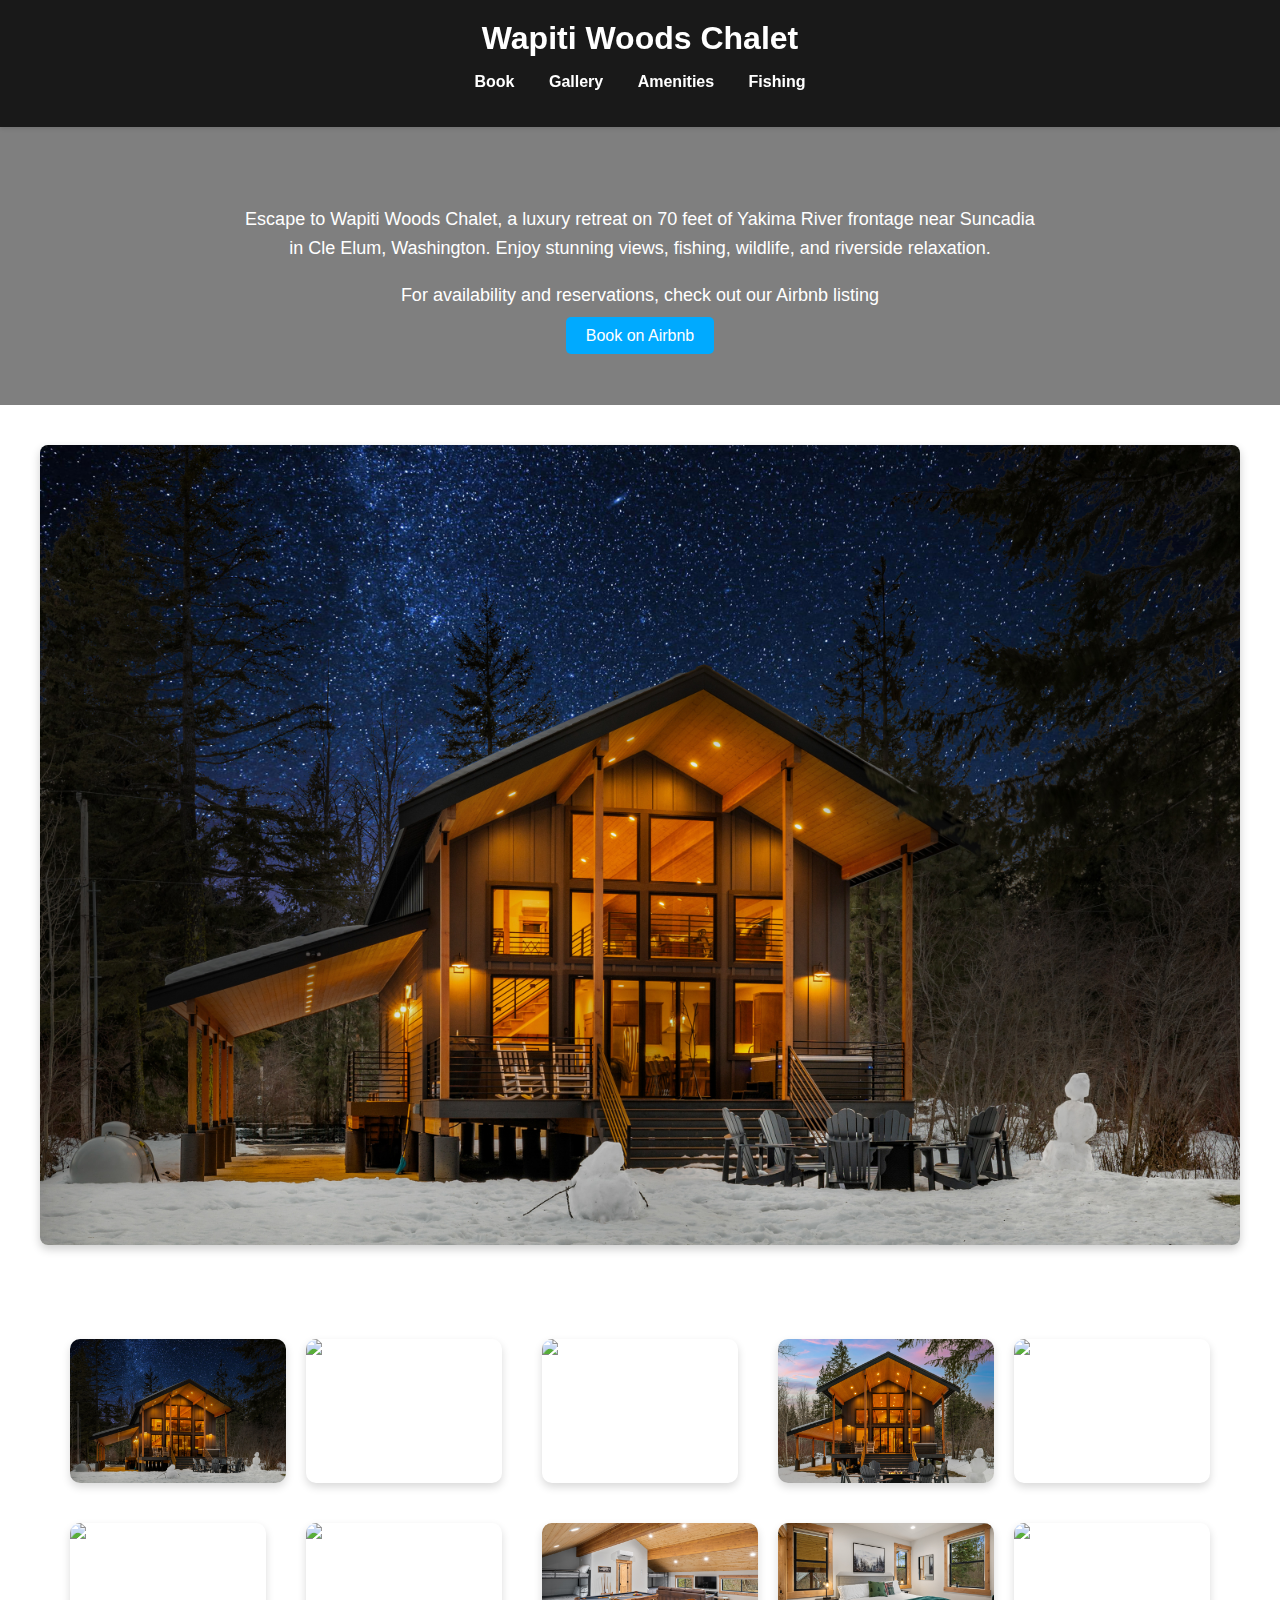
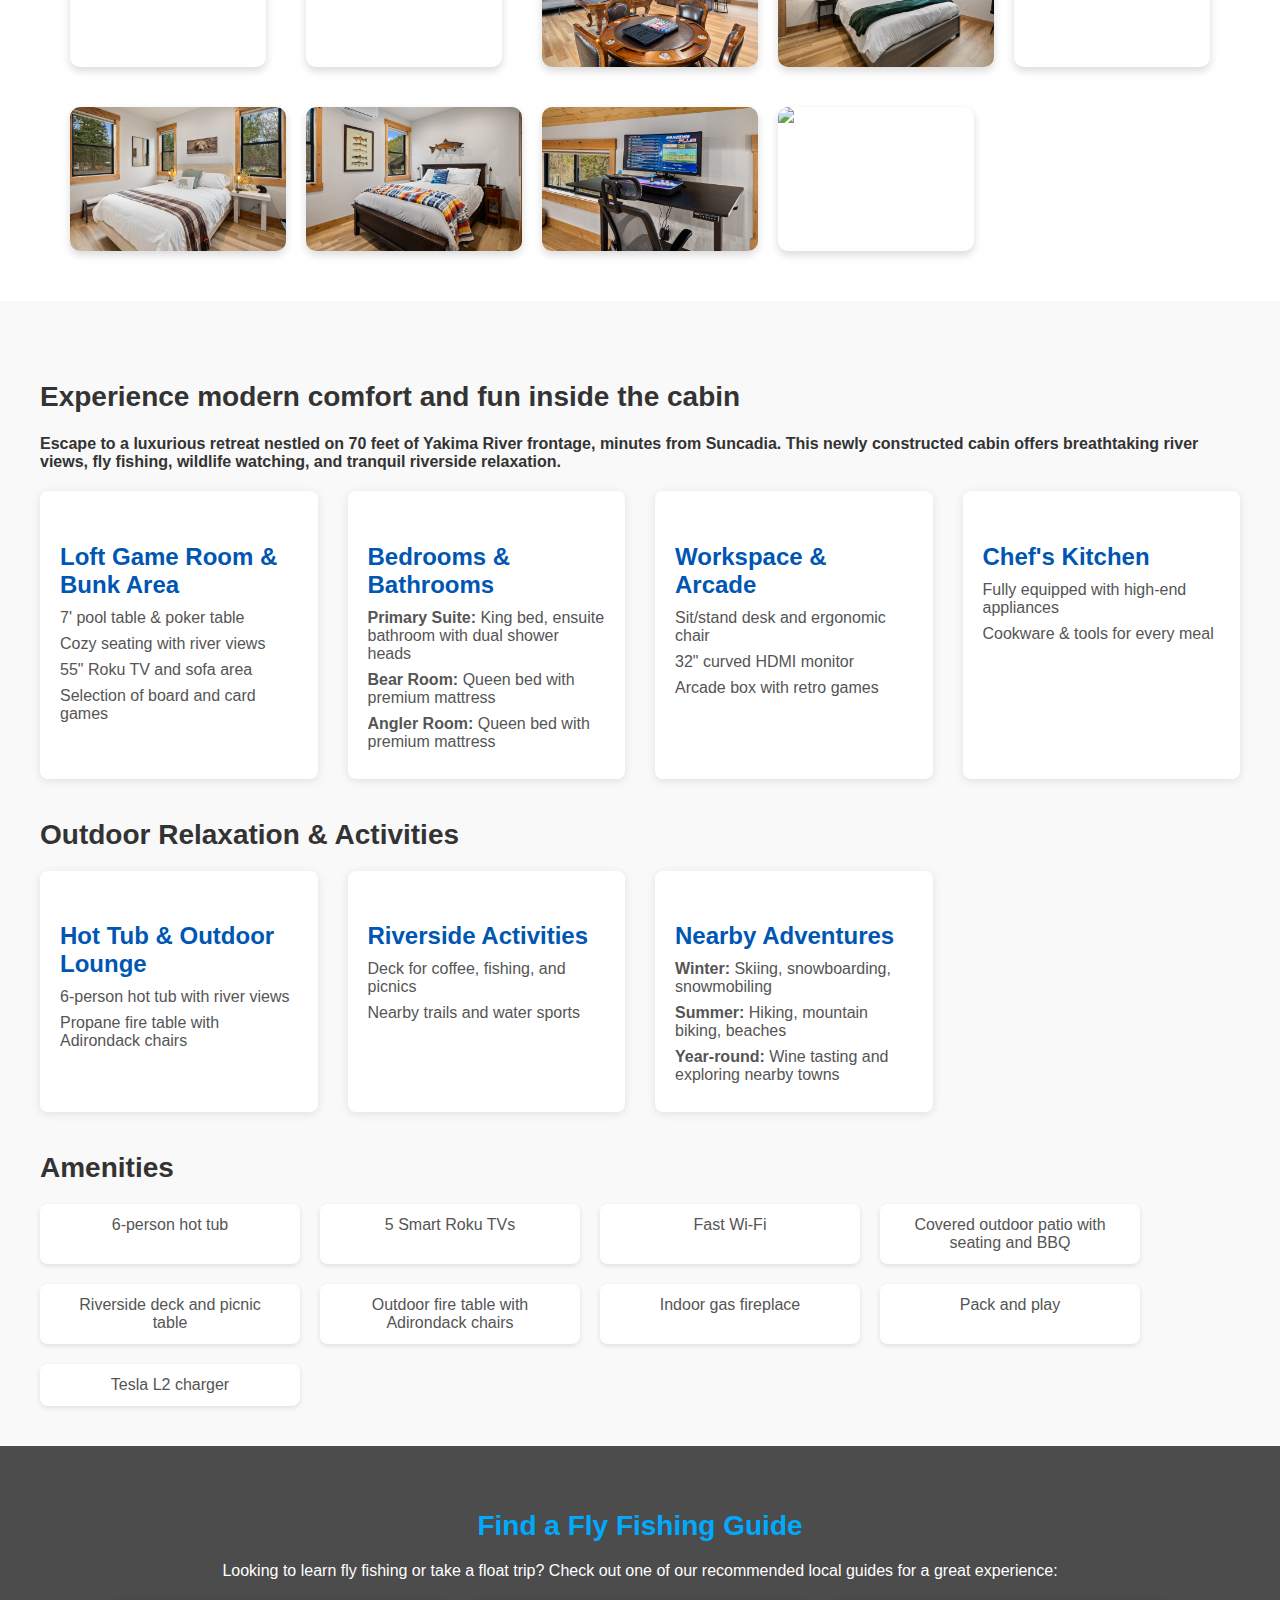
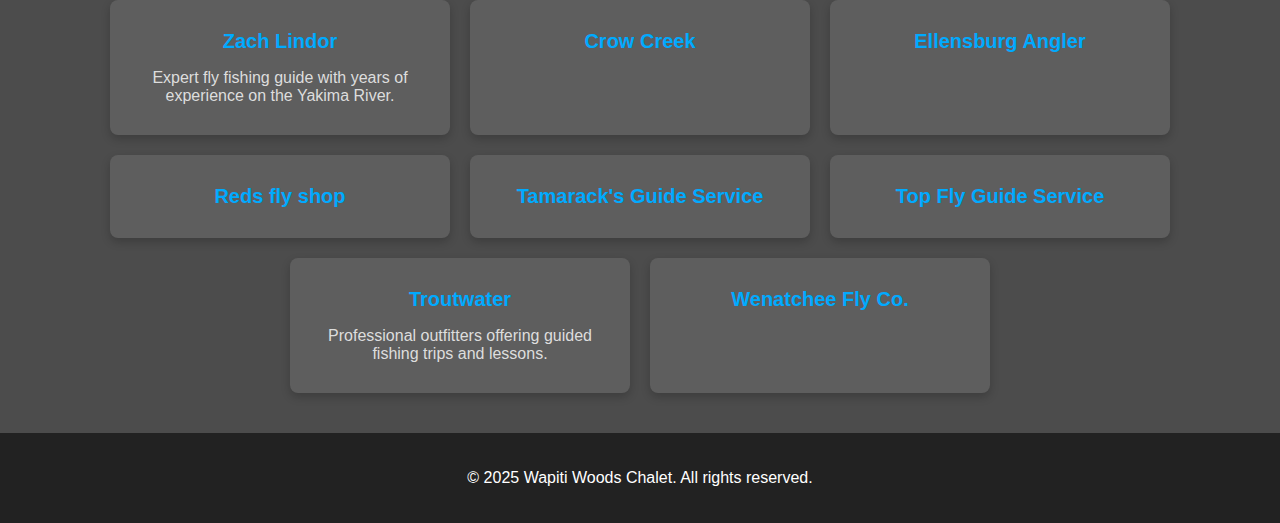
==== commit 691f80da: "fixed image" ====
--- a/index.html
+++ b/index.html
@@ -44,7 +44,7 @@
         <img src="images/image6.jpg" alt="Chalet exterior - Winter" class="thumbnail" data-full="images/image6.jpg">
         <img src="images/image7.jpg" alt="Chalet exterior - Fall" class="thumbnail" data-full="images/image7.jpg">
         <img src="images/image8.jpg" alt="View from river" class="thumbnail" data-full="images/image8.jpg">
-        <img src="images/image10.jpg" alt="Chalet exterior - Winter" class="thumbnail" data-full="images/image10.jpg">
+        <img src="images/image9.jpg" alt="Chalet exterior - Winter" class="thumbnail" data-full="images/image9.jpg">
         <img src="images/image10.jpg" alt="Chalet exterior - Fall" class="thumbnail" data-full="images/image10.jpg">
         <img src="images/image11.jpg" alt="View from river" class="thumbnail" data-full="images/image11.jpg">
         <img src="images/image12.jpg" alt="View from river" class="thumbnail" data-full="images/image12.jpg">
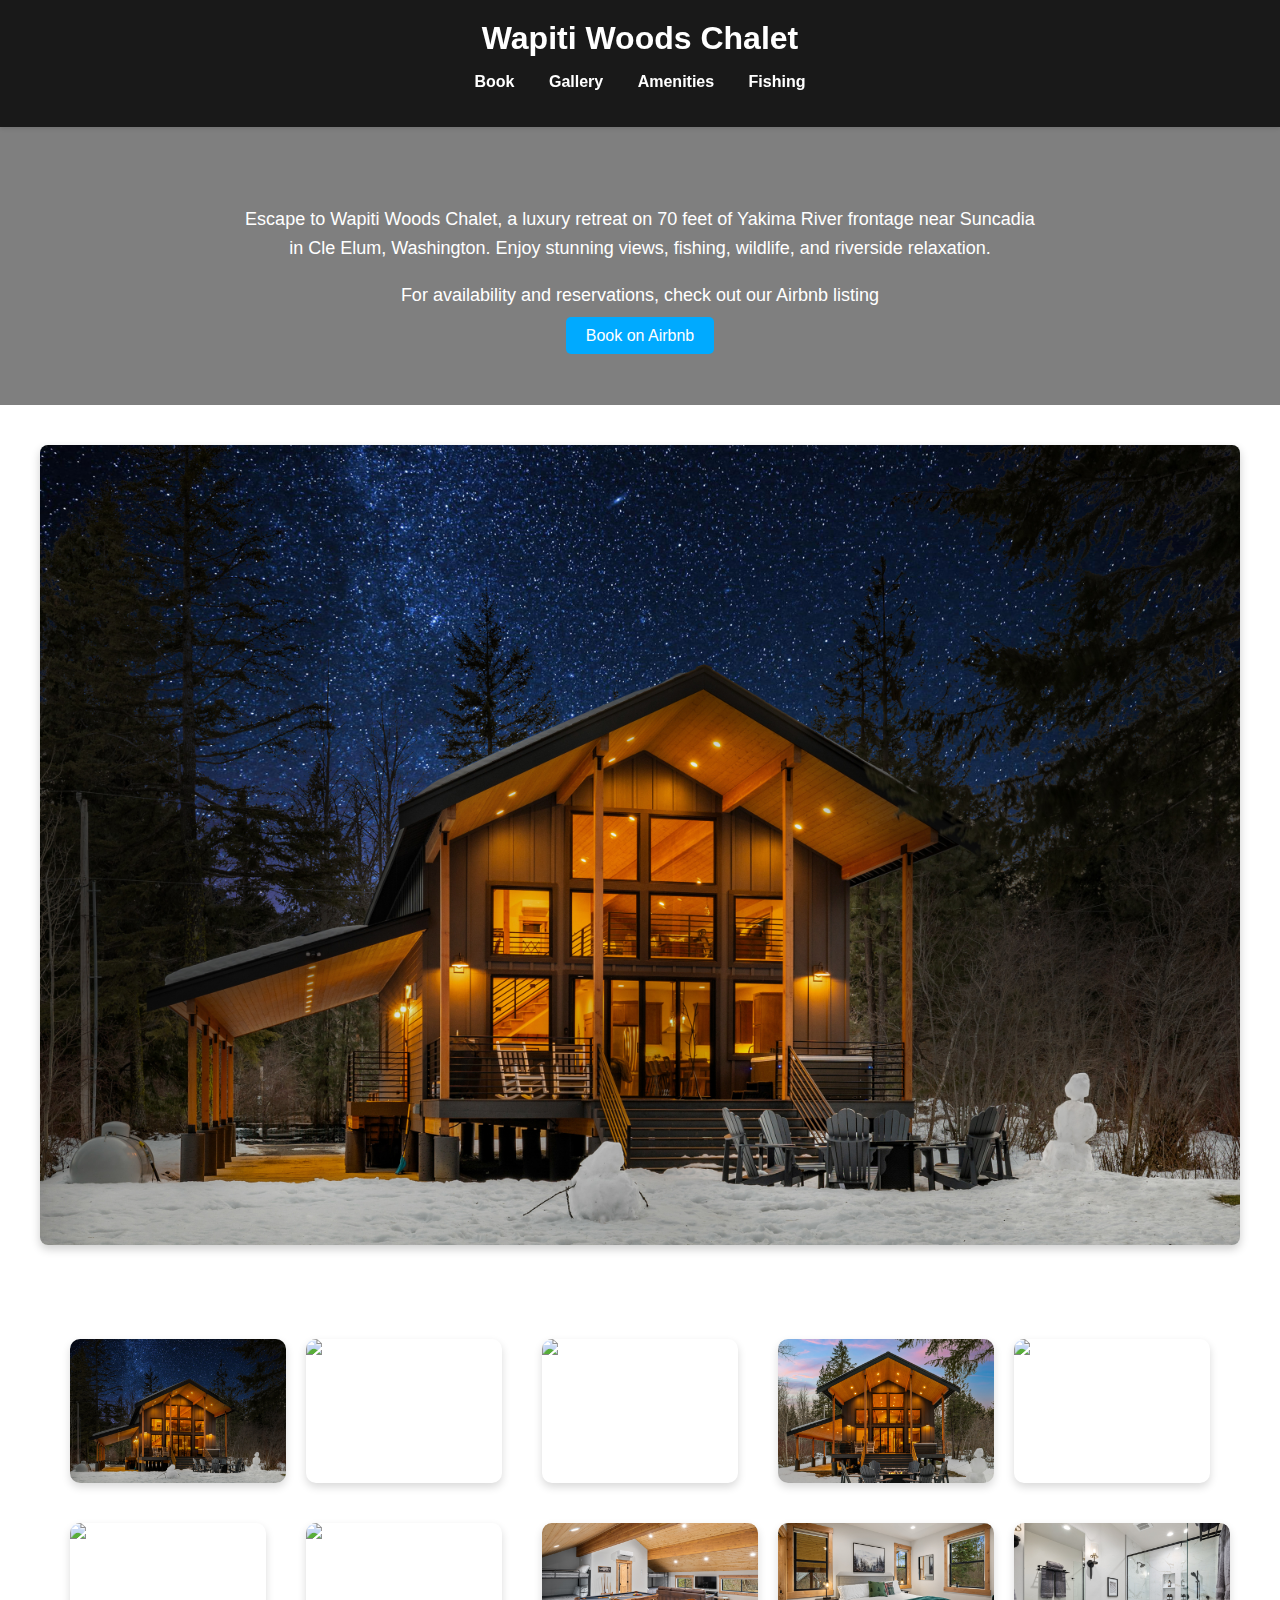
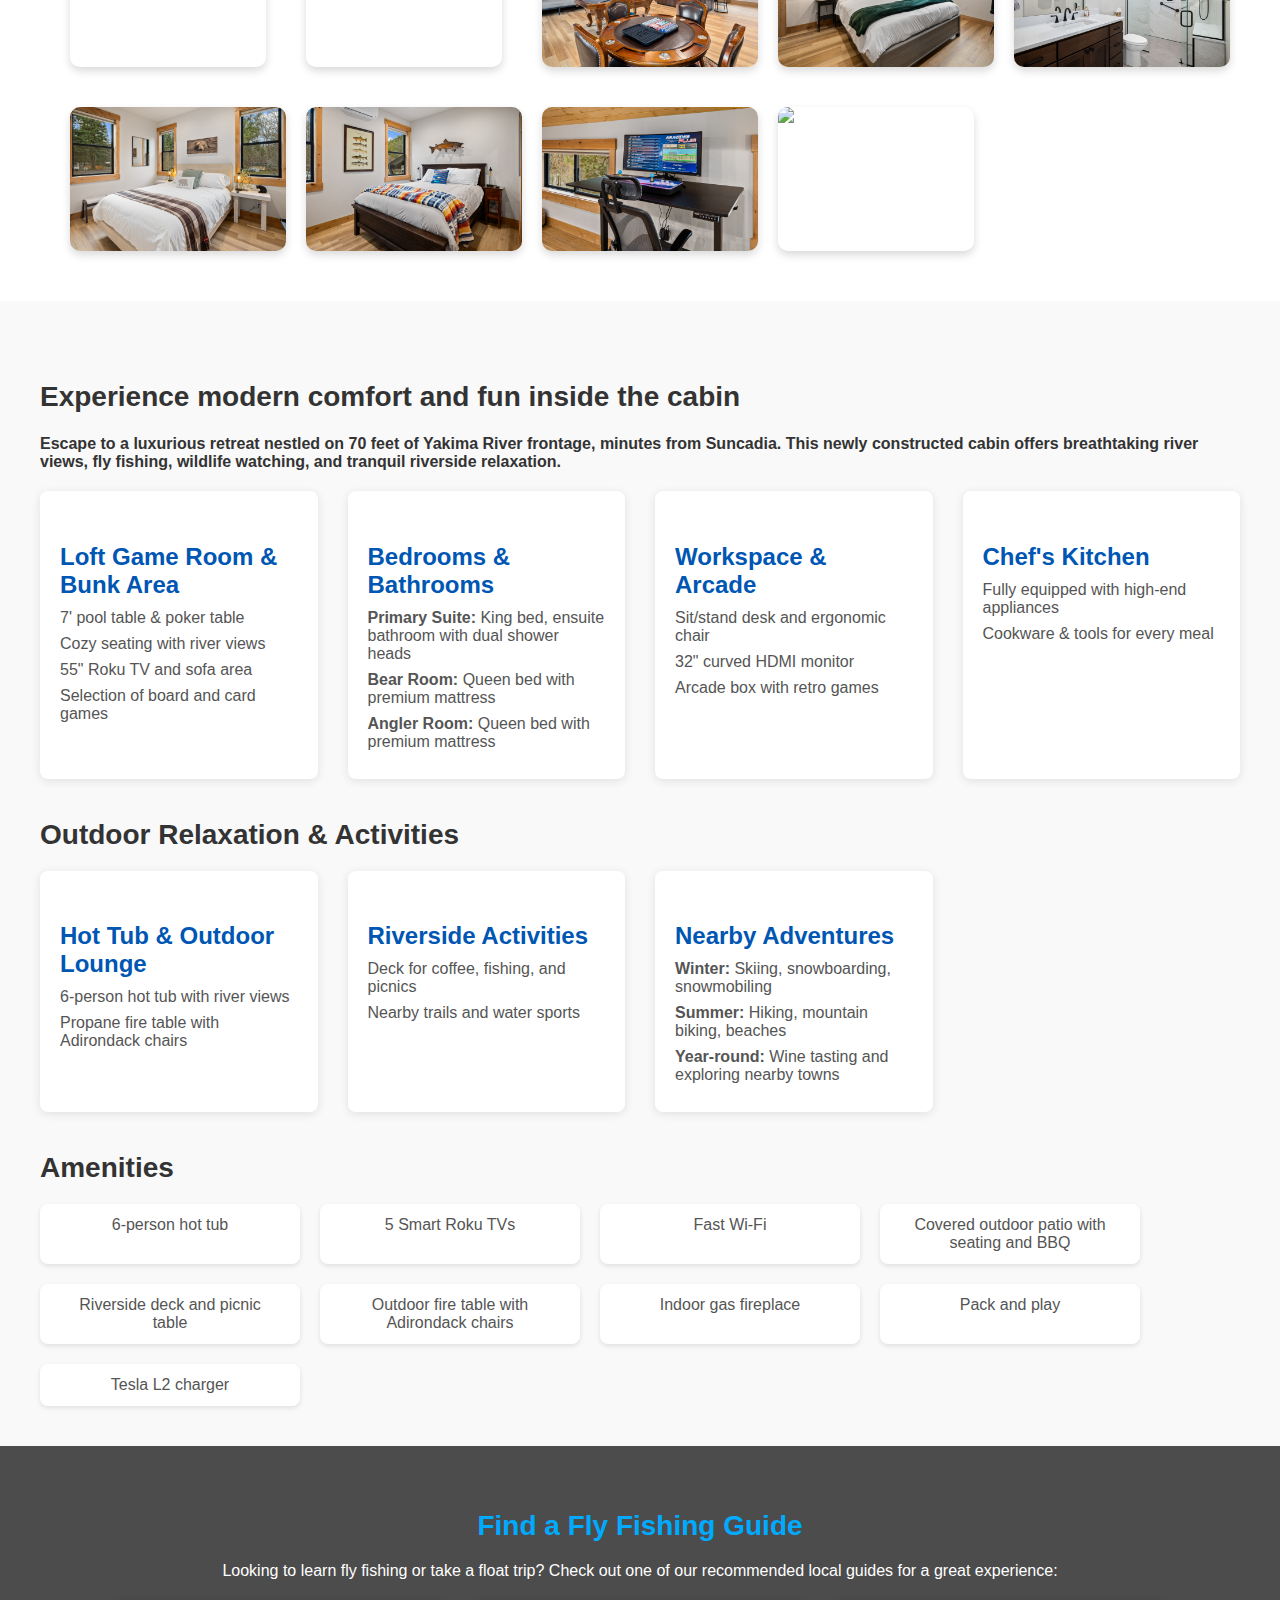
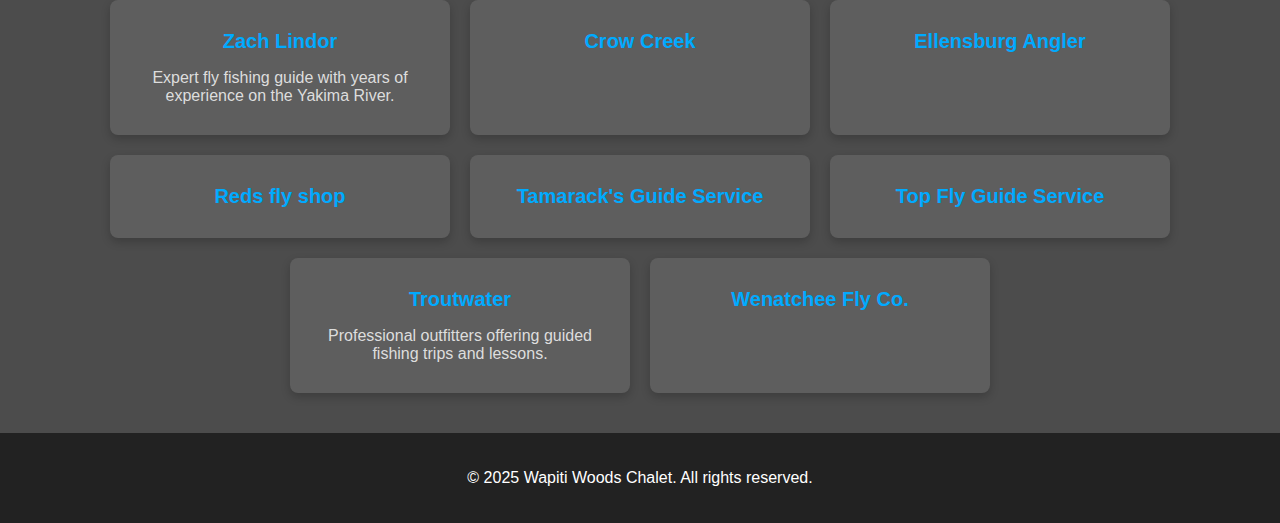
==== commit bcb849c5: "fixed image" ====
--- a/index.html
+++ b/index.html
@@ -44,7 +44,7 @@
         <img src="images/image6.jpg" alt="Chalet exterior - Winter" class="thumbnail" data-full="images/image6.jpg">
         <img src="images/image7.jpg" alt="Chalet exterior - Fall" class="thumbnail" data-full="images/image7.jpg">
         <img src="images/image8.jpg" alt="View from river" class="thumbnail" data-full="images/image8.jpg">
-        <img src="images/image9.jpg" alt="Chalet exterior - Winter" class="thumbnail" data-full="images/image9.jpg">
+        <img src="images/image9a.jpg" alt="Chalet exterior - Winter" class="thumbnail" data-full="images/image9a.jpg">
         <img src="images/image10.jpg" alt="Chalet exterior - Fall" class="thumbnail" data-full="images/image10.jpg">
         <img src="images/image11.jpg" alt="View from river" class="thumbnail" data-full="images/image11.jpg">
         <img src="images/image12.jpg" alt="View from river" class="thumbnail" data-full="images/image12.jpg">
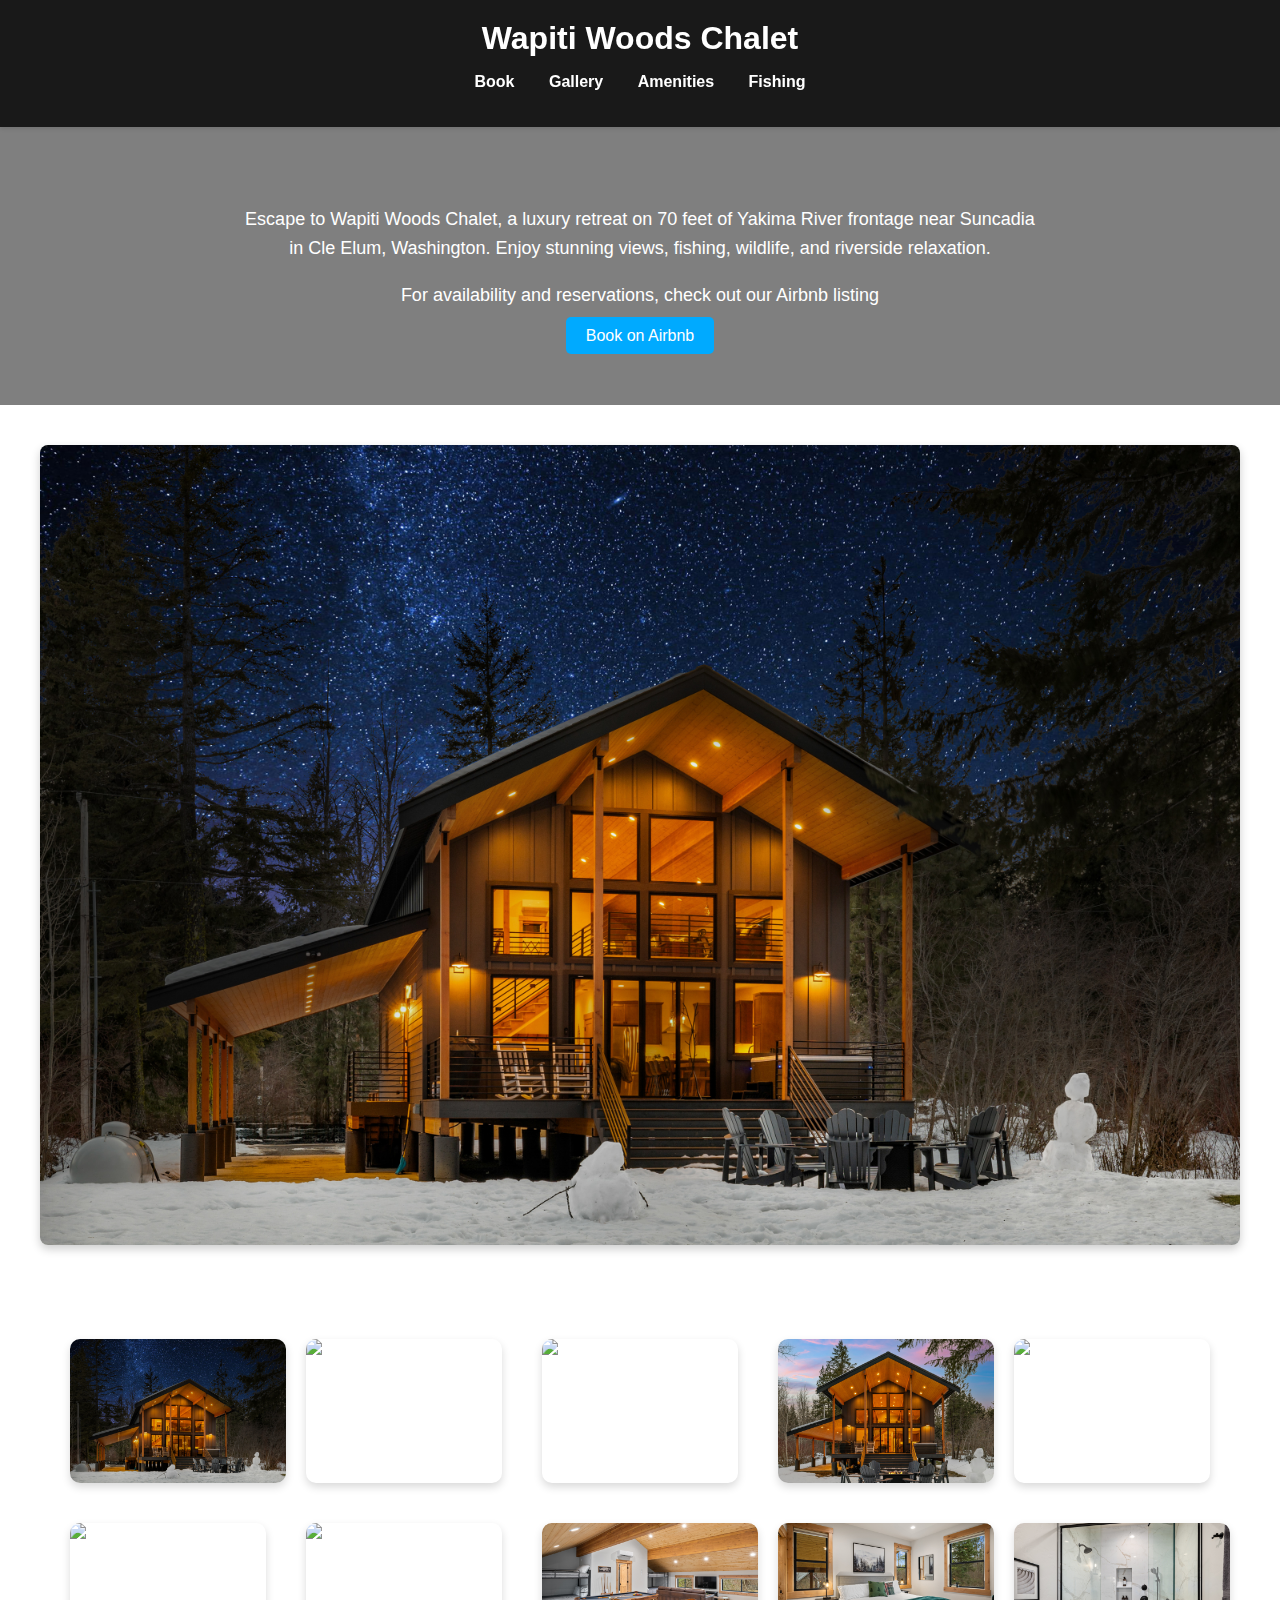
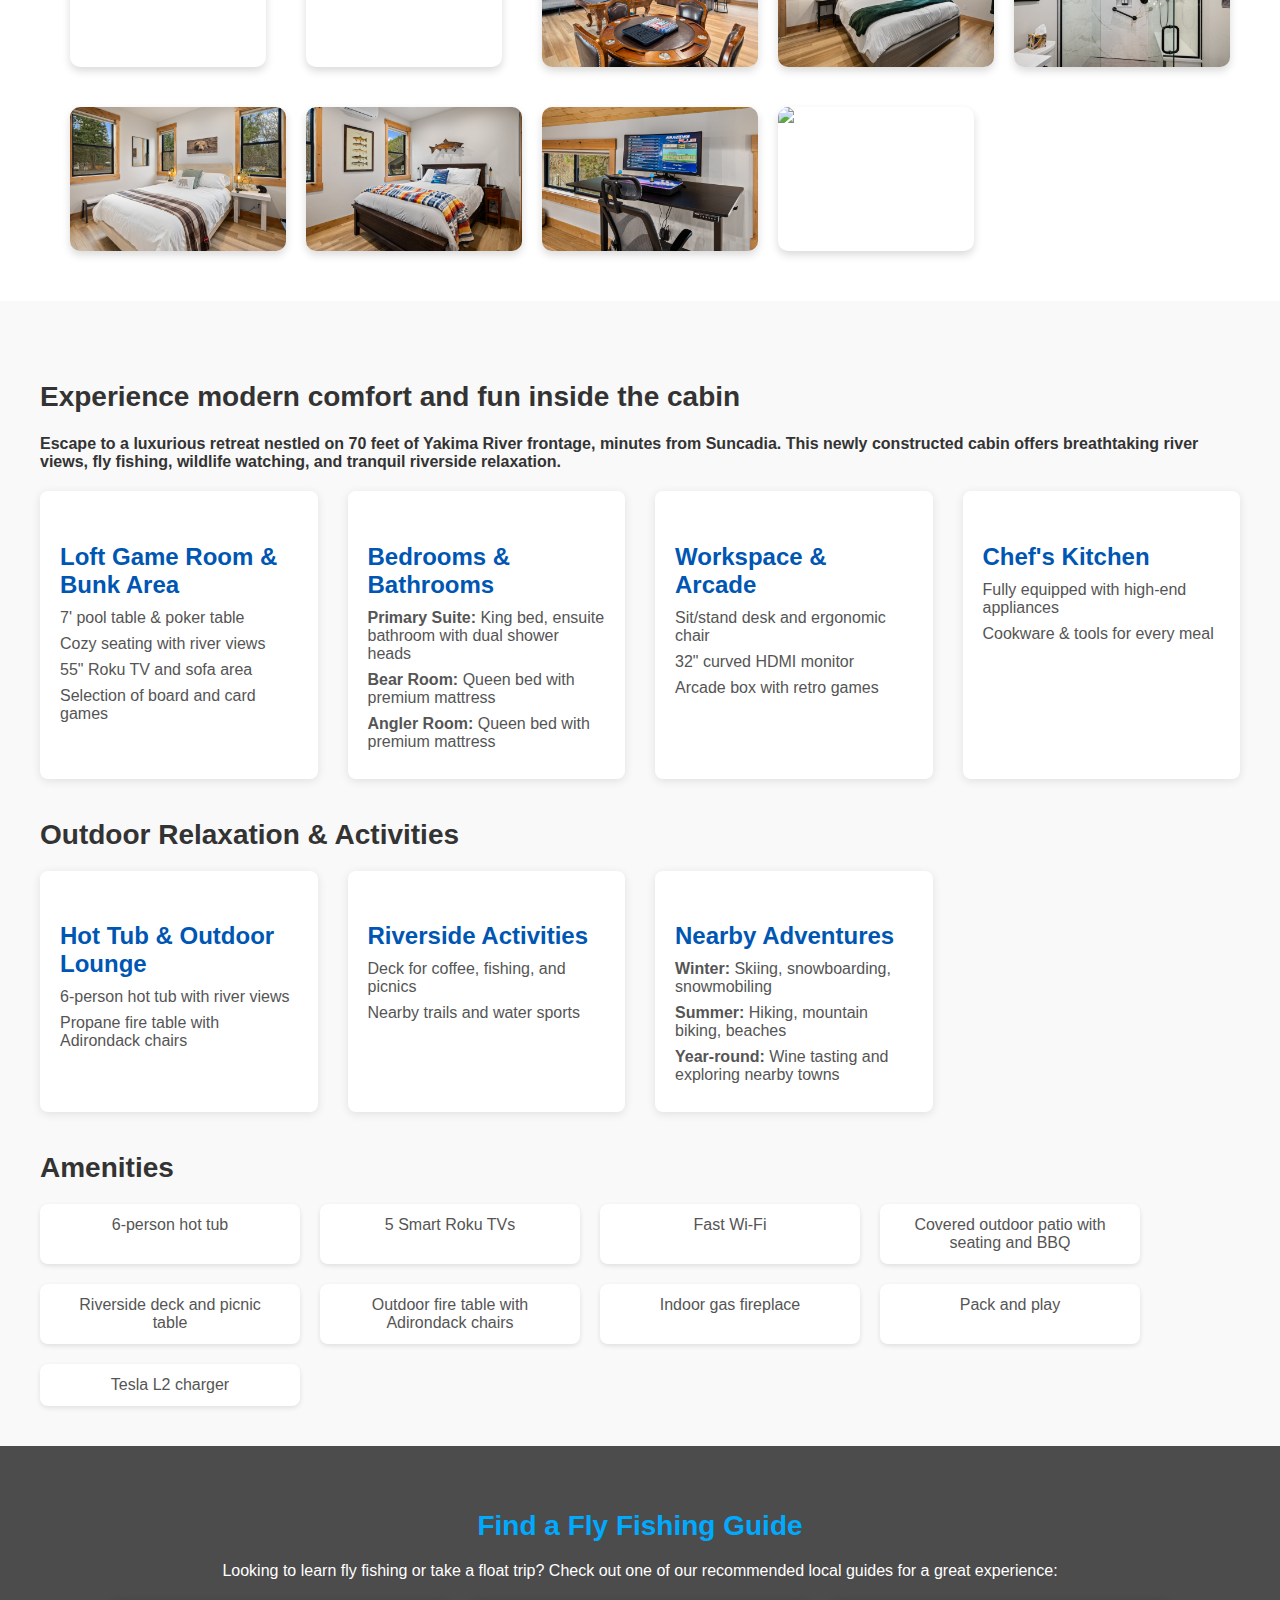
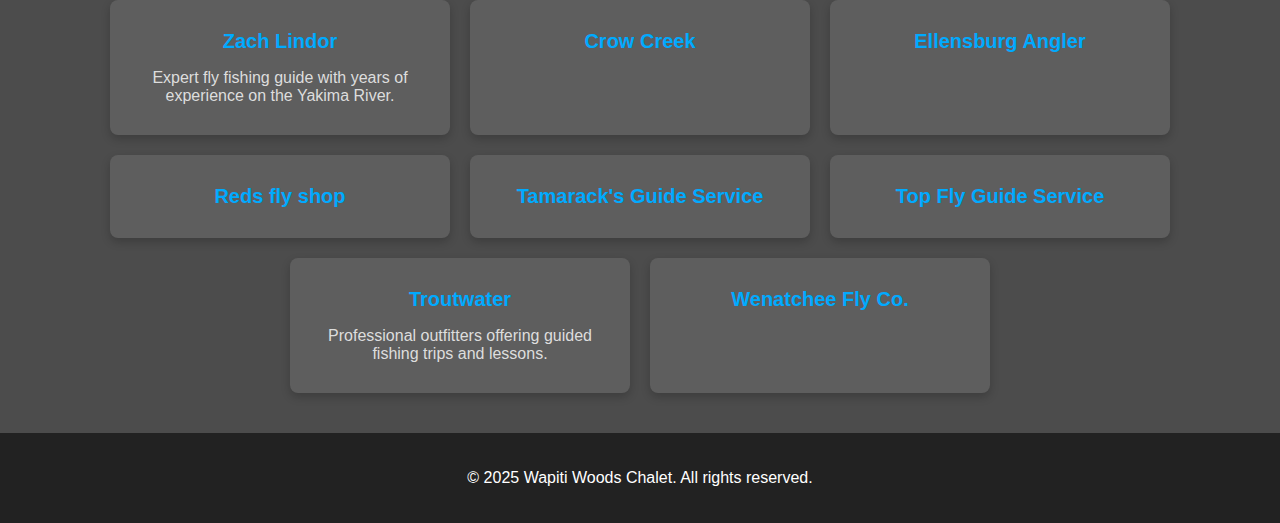
==== commit b3ca3f09: "new image" ====
--- a/index.html
+++ b/index.html
@@ -44,7 +44,7 @@
         <img src="images/image6.jpg" alt="Chalet exterior - Winter" class="thumbnail" data-full="images/image6.jpg">
         <img src="images/image7.jpg" alt="Chalet exterior - Fall" class="thumbnail" data-full="images/image7.jpg">
         <img src="images/image8.jpg" alt="View from river" class="thumbnail" data-full="images/image8.jpg">
-        <img src="images/image9a.jpg" alt="Chalet exterior - Winter" class="thumbnail" data-full="images/image9a.jpg">
+        <img src="images/image9.jpg" alt="Chalet exterior - Winter" class="thumbnail" data-full="images/image9.jpg">
         <img src="images/image10.jpg" alt="Chalet exterior - Fall" class="thumbnail" data-full="images/image10.jpg">
         <img src="images/image11.jpg" alt="View from river" class="thumbnail" data-full="images/image11.jpg">
         <img src="images/image12.jpg" alt="View from river" class="thumbnail" data-full="images/image12.jpg">
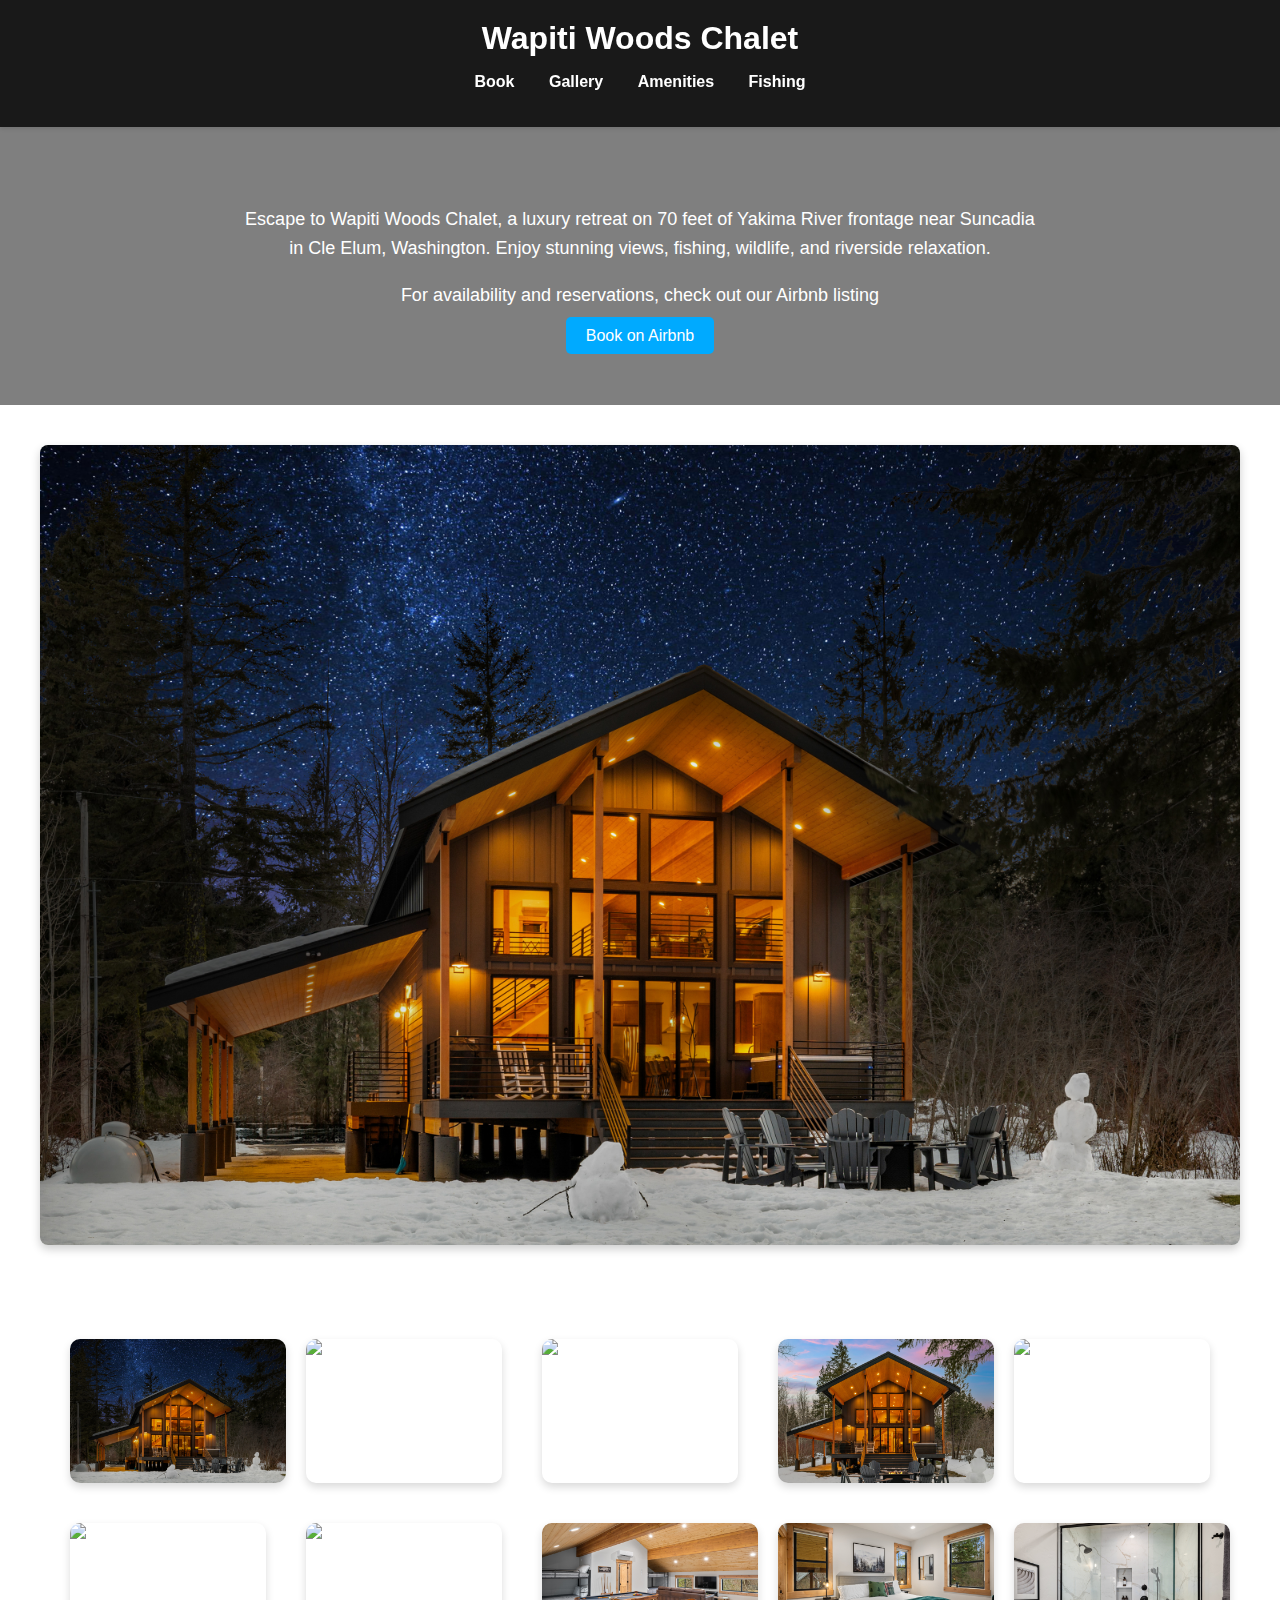
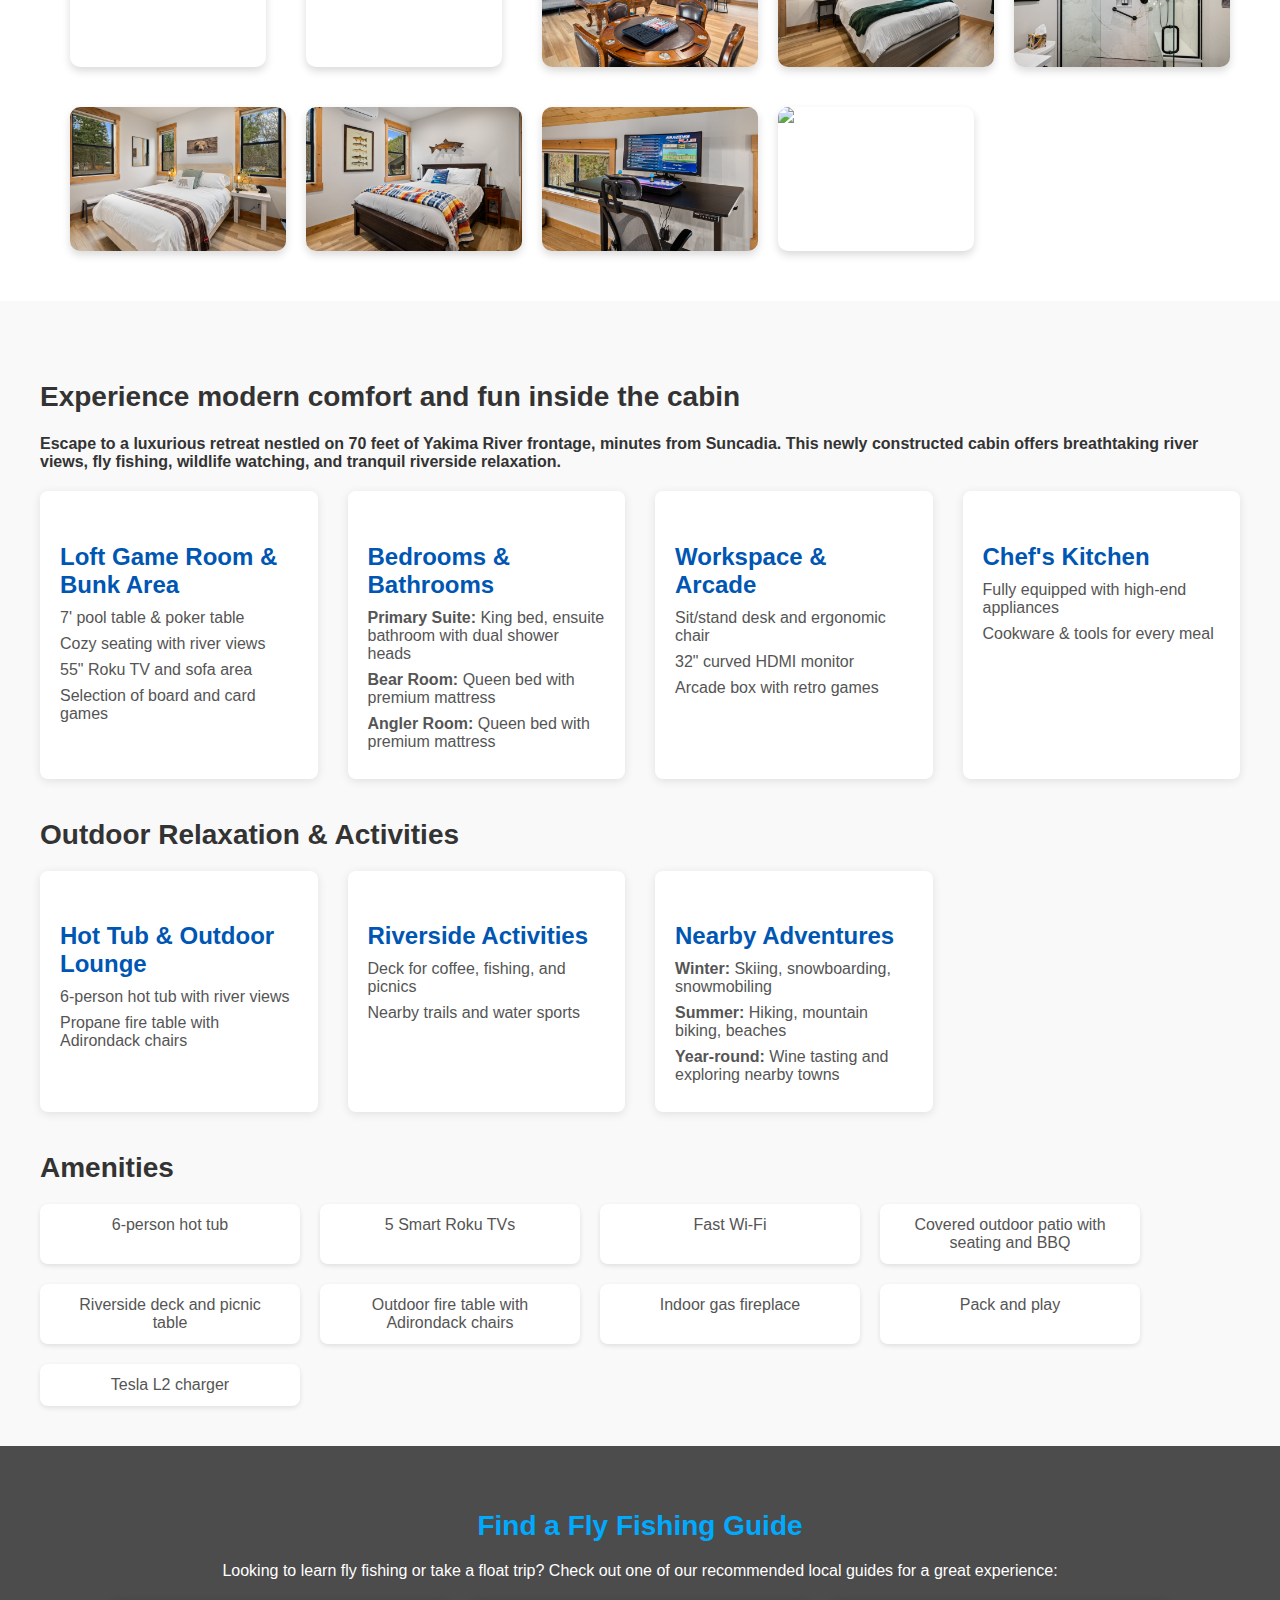
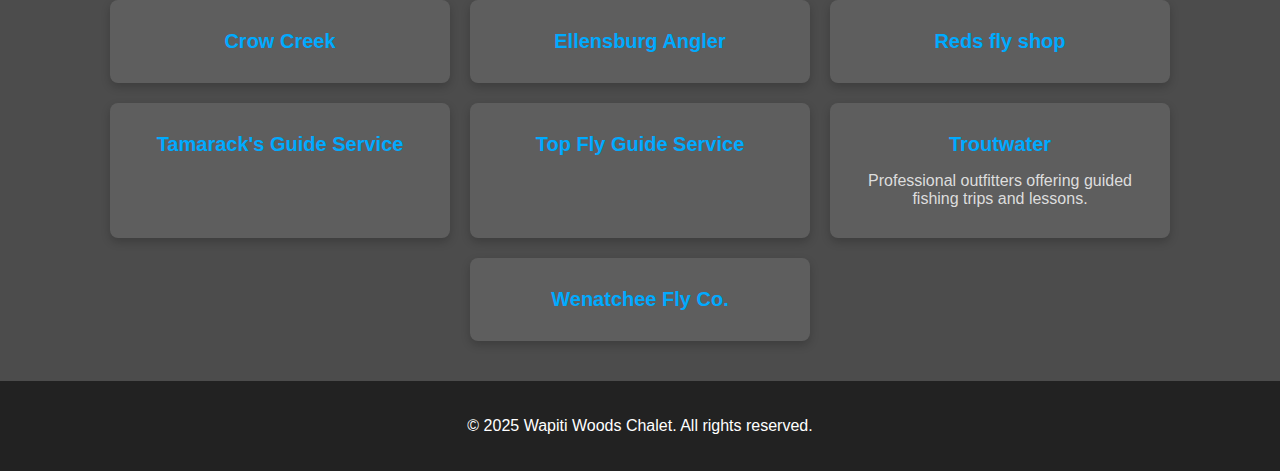
==== commit 7de69b61: "removing fish guide" ====
--- a/index.html
+++ b/index.html
@@ -3,8 +3,14 @@
 <head>
     <meta charset="UTF-8">
     <meta name="viewport" content="width=device-width, initial-scale=1.0">
-    <title>Wapiti Woods Chalet</title>
-    <link rel="stylesheet" href="styles.css"> <!-- Link to your CSS file -->
+    <meta name="description" content="Escape to Wapiti Woods Chalet in Cle Elum. Enjoy tranquil riverfront views, fishing, and a peaceful getaway. Book your stay today!">
+    <title>Wapiti Woods Chalet | Peaceful Riverfront Property in Cle Elum</title>
+    <link rel="icon" type="image/png" href="/favicon-96x96.png" sizes="96x96" />
+    <link rel="icon" type="image/svg+xml" href="/favicon.svg" />
+    <link rel="shortcut icon" href="/favicon.ico" />
+    <link rel="apple-touch-icon" sizes="180x180" href="/apple-touch-icon.png" />
+    <link rel="manifest" href="/site.webmanifest" />   
+    <link rel="stylesheet" href="styles.css">
 </head>
 <body>
     <header>
@@ -147,12 +153,6 @@
         <p>Looking to learn fly fishing or take a float trip? Check out one of our recommended local guides for a great experience:</p>
         <div class="guides-list">
             <div class="guide">
-                <a href="zach-lindor.html" target="_blank">
-                    <h3>Zach Lindor</h3>
-                    <p>Expert fly fishing guide with years of experience on the Yakima River.</p>
-                </a>
-            </div>
-            <div class="guide">
                 <a href="https://crowcreekguide.com/" target="_blank">
                     <h3>Crow Creek</h3>
                 </a>
@@ -234,5 +234,24 @@
             lightboxImage.dataset.index = index;
         });
     </script>
+
+<script type="application/ld+json">
+    {
+      "@context": "https://schema.org",
+      "@type": "LodgingBusiness",
+      "name": "Wapiti Woods Chalet",
+      "description": "A tranquil riverfront retreat on the Yakima River in Cle Elum, WA. Perfect for fishing enthusiasts and those seeking peace and nature.",
+      "image": "https://www.wapitiwoodschalet.com/images/image0.jpg",
+      "address": {
+        "@type": "PostalAddress",
+        "addressLocality": "Cle Elum",
+        "addressRegion": "WA",
+        "postalCode": "98922",
+        "addressCountry": "US"
+      },
+      "priceRange": "$$$",
+      "url": "https://www.wapitiwoodschalet.com"
+    }
+    </script>
 </body>
 </html> 